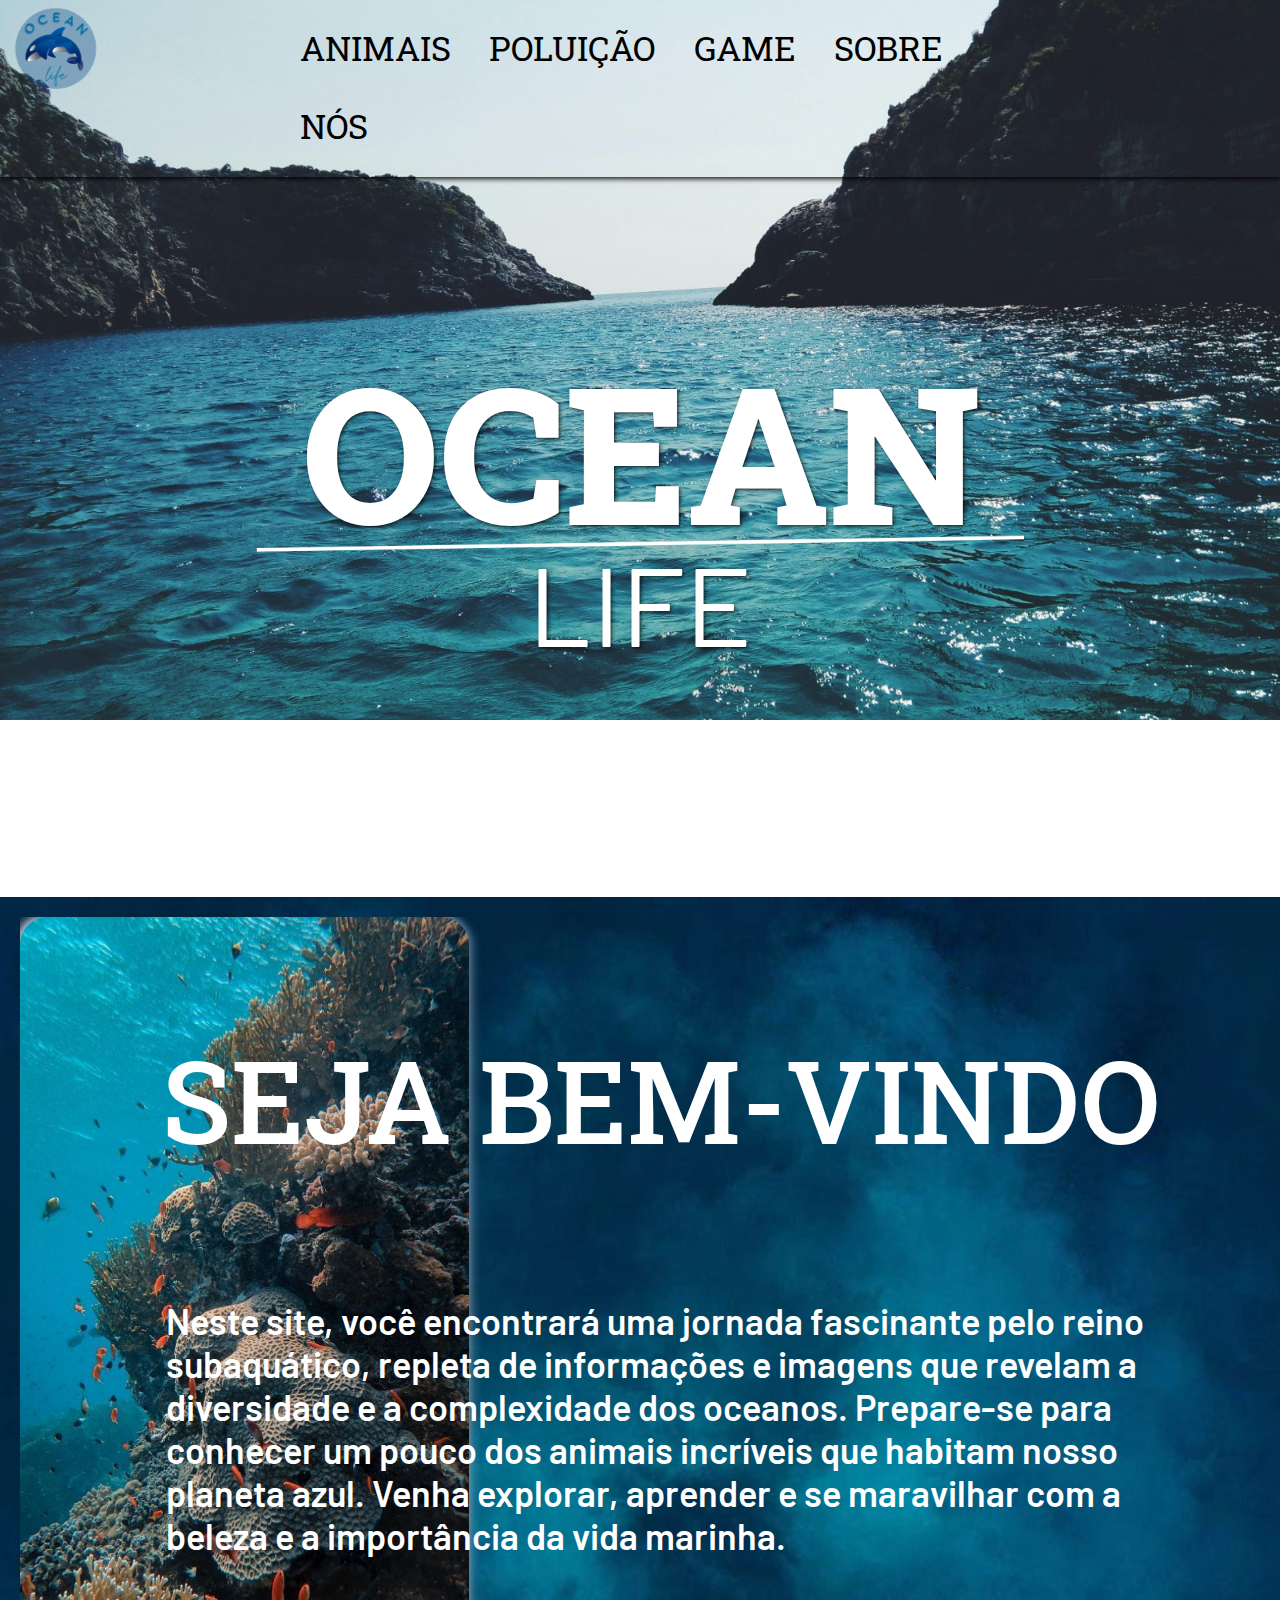
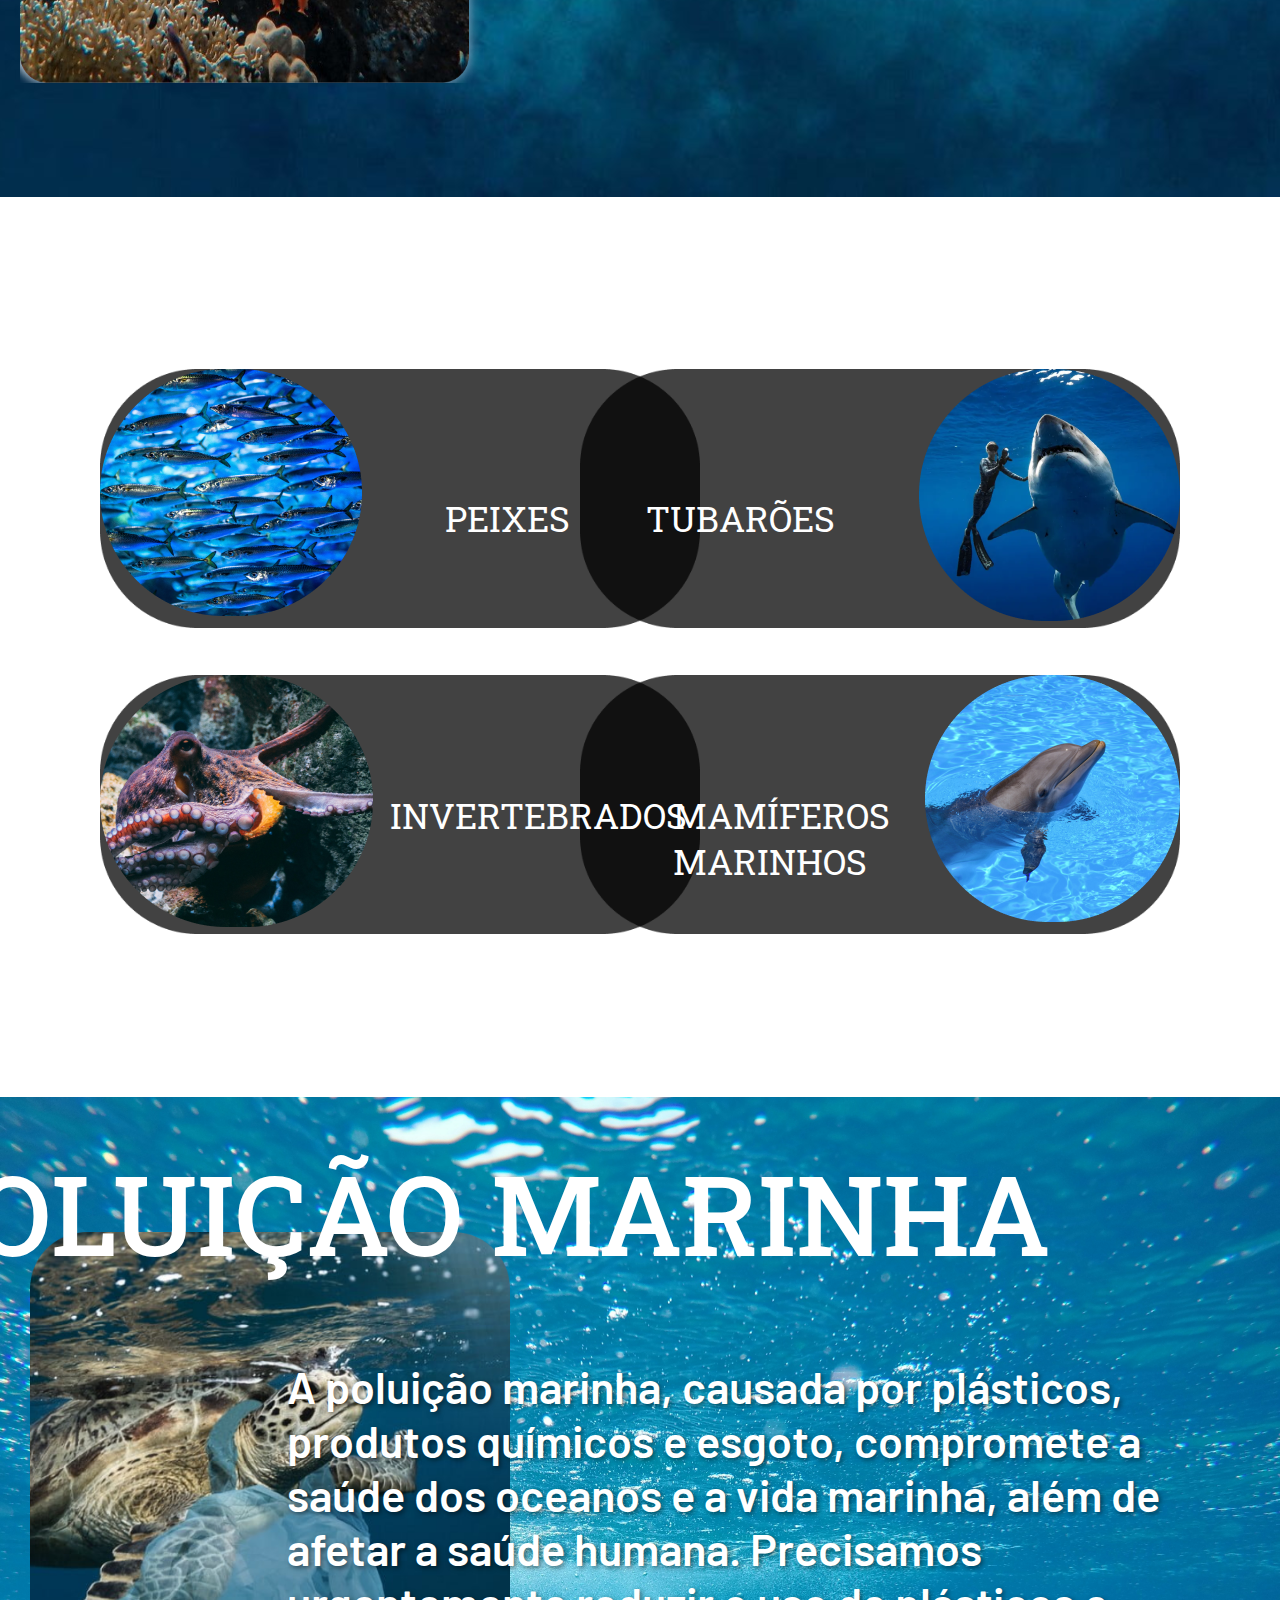
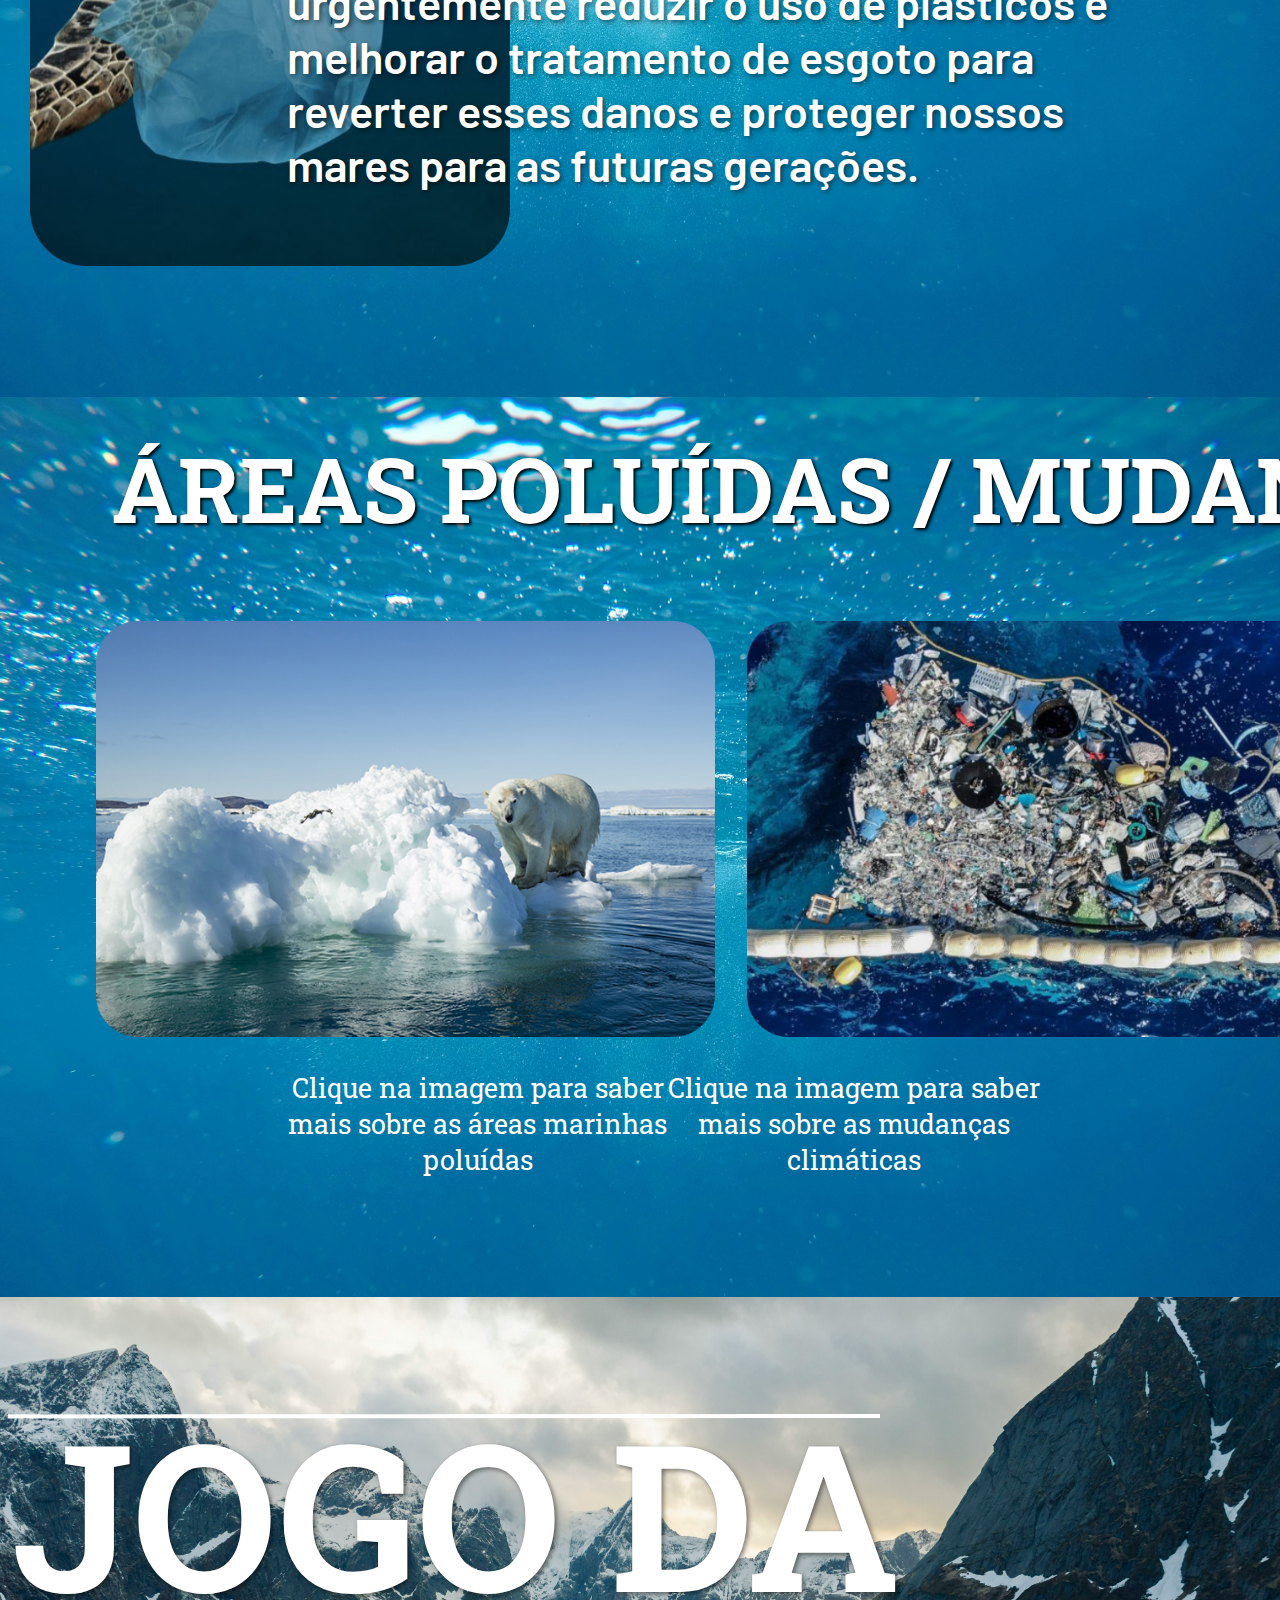
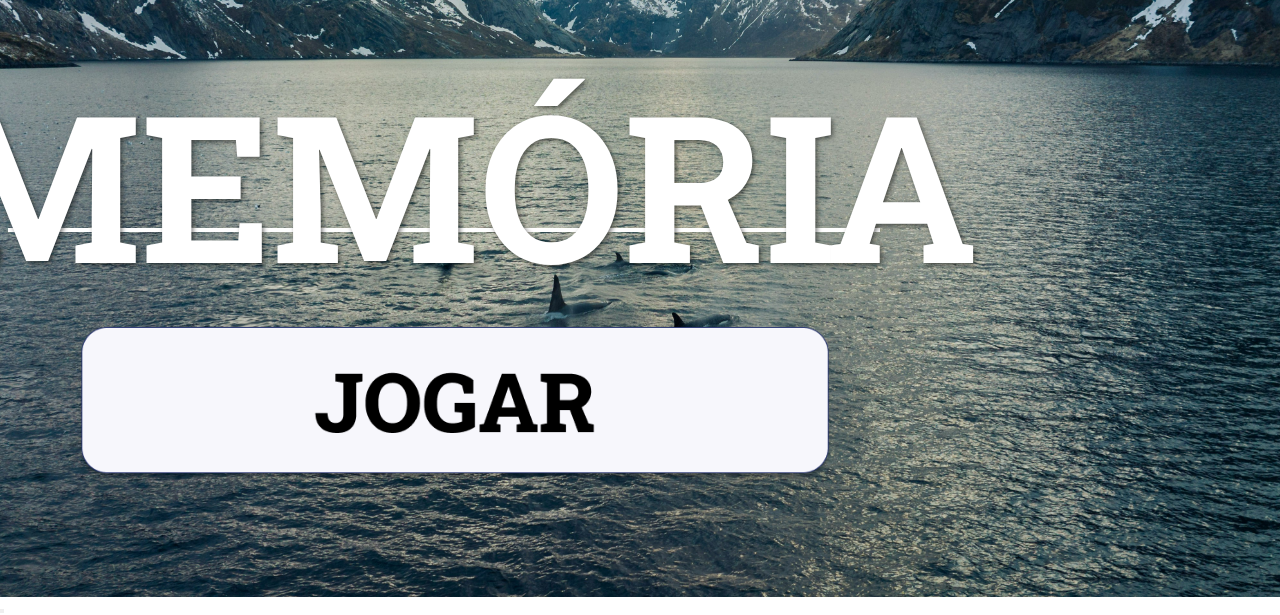
==== index.html @ 83021da8 "first commit" ====
<!DOCTYPE html>
<html lang="pt-BR">

<head>
    <meta charset="UTF-8">
    <meta name="viewport" content="width=device-width, initial-scale=1.0">
    <link rel="preconnect" href="https://fonts.googleapis.com">
    <link rel="preconnect" href="https://fonts.gstatic.com" crossorigin>
    <link
        href="https://fonts.googleapis.com/css2?family=Barlow:ital,wght@0,100;0,200;0,300;0,400;0,500;0,600;0,700;0,800;0,900;1,100;1,200;1,300;1,400;1,500;1,600;1,700;1,800;1,900&family=Rubik:ital,wght@0,300..900;1,300..900&display=swap"
        rel="stylesheet">

    <link rel="preconnect" href="https://fonts.googleapis.com">
    <link rel="preconnect" href="https://fonts.gstatic.com" crossorigin>
    <link
        href="https://fonts.googleapis.com/css2?family=Barlow:ital,wght@0,100;0,200;0,300;0,400;0,500;0,600;0,700;0,800;0,900;1,100;1,200;1,300;1,400;1,500;1,600;1,700;1,800;1,900&family=Roboto+Slab:wght@100..900&family=Rubik:ital,wght@0,300..900;1,300..900&display=swap"
        rel="stylesheet">
    <link rel="stylesheet" href="home.css">
    <title>EDUTEC</title>
</head>

<body>

    <header>

        <section class="cabecalho">

            <nav>
                <a class="animaismenu" href="#home3">ANIMAIS</a>
                <a class="poluicaomenu" href="#home4">POLUIÇÃO</a>
                <a class="gamemenu" href="#home6">GAME</a>
                <a class="sobremenu" href="/sobre-nos/sobre.html">SOBRE NÓS</a>
            </nav>

            <a href="#HOME1" id="imagem">
                <img class="logo-site" src="../imagens/LOGO OCEAN.png" alt="logo do site">
            </a>

        </section>



    </header>

    <img id="imagem-home" src="../imagens/WhatsApp Image 2024-08-10 at 23.29.48.jpeg" alt="">

    <main>
        <section id="HOME1">
            <section class="text-principal">
                <h1 class="oceantext">OCEAN</h1>
                <h2 class="lifetext">LIFE</h2>
                <img id="linha-home" src="../home/vetores/Line 10.png" alt="">
            </section>

            <div class="vetor_seta">
                <a href="#home2">
                    <button id="botao-vetor">
                        <img src="../home/vetores/setaprabaixo.png" alt="">
                    </button>
                </a>
            </div>



            <a href="../AJUDA/ajuda.html" class="help">
                <img id="botao-ajuda" src="../imagens/help.png" alt="">
            </a>
        </section>

        <section id="home2">
            <div class="background-home2">
                <img src="../imagens/peixeshome2.png" alt="Imagem Sobreposta" class="imagem-peixes2">
                <div class="text-fundo2">
                    <h1>SEJA BEM-VINDO</h1>


                    <p>Neste site, você encontrará uma jornada fascinante pelo reino <br> subaquático, repleta de
                        informações
                        e imagens que revelam a <br> diversidade e a complexidade dos oceanos. Prepare-se para <br>
                        conhecer
                        um pouco dos animais incríveis que habitam nosso <br> planeta azul.
                        Venha explorar, aprender e se maravilhar com a <br> beleza e a importância da vida marinha.
                    </p>


                </div>
            </div>




        </section>

        <section id="home3" >

             <div class="titulo-3">
                ANIMAIS MARINHOS
             </div>

             <div class="texto-exp">
                <p>Clique na imagem para saber mais sobre o animal.</p>
            </div>

            
              <div class="animais-marinhos">

                <div class="menu-peixe">
                    <a href="../PEIXES/peixes.html" class="an-peixes">
                        <img src="../imagens/peixes.png" alt="Imagem com peixes nadando" class="peixes">
                        <img  class="retangulo1" src="../imagens/Rectangle 20.png" alt="">
                        <p class="text-peixes">PEIXES</p>
                    </a>

                    <div class="menu-invertebrados">
                        <a href="../ANIMAIS INVERTEBRADOS/index.html" class="an-inver">
                            <img src="../imagens/invertebrados.png" alt="Imagem de um polvo" class="invertebrados">
                            <img  class="retangulo2" src="../imagens/Rectangle 20.png" alt="">
                            <p class="text-inver">INVERTEBRADOS</p>
                        </a>
                    
                    <div class="menu-tuba">
                            <a href="../TUBARÕES/tubaroes.html" class="an-inver">
                                <img src="../imagens/tuba 1.png" alt="Imagem de um tubarão branco" class="tubaroes">
                                <img  class="retangulo3" src="../imagens/Rectangle 20.png" alt="">
                                <p class="text-tuba">TUBARÕES</p>
                        </a>

                        <div class="menu-mamiferos">
                            <a href="../MAMÍFEROS/mamiferos.html" class="an-mamiferos">
                                <img src="../imagens/golfin.png" alt="Imagem de um golfinho nadando" class="mamiferos">
                                <img  class="retangulo4" src="../imagens/Rectangle 20.png" alt="">
                                <p class="text-mamiferos">MAMÍFEROS<br>MARINHOS</p>
                        </a>

                        

              </div>

             
        </section>
        
        <section id="home4">
            <div class="background-home4">
                <img src="../imagens/lixotartaruga.png" alt="Imagem Sobreposta" class="imagem-tartaruga4">
                <div class="text-fundo4">
                    <h1>POLUIÇÃO MARINHA</h1>


                    <p>A poluição marinha, causada por plásticos, <br> produtos químicos e esgoto, compromete a <br>saúde dos oceanos e a vida marinha, além de <br> afetar a saúde humana. Precisamos <br> urgentemente reduzir o uso de plásticos e <br> melhorar o tratamento de esgoto para <br> reverter esses danos e proteger nossos <br> mares para as futuras gerações.
                    </p>


                </div>
            </div>




        </section>

        <section id="home5">
           <div class="background-home5">
            <a href="../MUDANÇAS CLIMÁTICAS/mudancas.html">
              <img class="ursoimg5" src="../imagens/ursopolarnageleira.png" alt="">
            </a>
            <a href="../AREAS-MARINHAS/areas.html">
              <img class="areasimg5" src="../imagens/areasruins.png" alt="">
            </a>

              <div class="titulo-home5">
                <h1>ÁREAS POLUÍDAS / MUDANÇAS CLIMÁTICAS</h1>
               </div>

               <div class="text-abaixourso">
                  <p>Clique na imagem para saber <br> mais sobre as áreas marinhas <br> poluídas</p>
               </div>

               <div class="text-abaixoareas" >
                <p>Clique na imagem para saber <br> mais sobre as mudanças <br> climáticas</p>
               </div>

               <div></div>
           </div>

          
        </section>
 
        <section id="home6">

           <div class="background-home6">
            <a href="/jogo-peixes/jogopeixes.html">
                <img class="botao-jogo" src="../imagens/BOTÃO CINZA CLARO.png" alt="">
                <img class="linha-cima" src="../imagens/linha-de-cima-jogo.png" alt="">
                <img class="linha-baixo" src="../imagens/linha-jogo.png" alt="">
            </a>
            

            <div class="text-jogo">
                <h1>JOGO DA <br> MEMÓRIA</h1>
               </div>
           </div>

           

           <button></button>

        </section> 
    </main>
</body>
</html>
---- home.css ----
* {
    margin: 0;
    padding: 0;
    box-sizing: border-box;
}

body {
    overflow-x: hidden;
    overflow-y: auto;
    height: 100vh;
    flex-direction: column;
    display: flex;
}

.logo-site {
    position: fixed;
    top: 0; 
    left: 0; 
    width: 6.5625rem; 
    height: auto; 
    z-index: 1000; 
    padding: 0 0.625rem; 
    margin: 0.3125rem; 
}

.imagem-fundo {
    display: block;
    width: 100vw;
    height: 100vh;
    object-fit: cover;
}

.text-principal .oceantext {                /* TEXTO DO OCEAN */  
    font-family: "Roboto Slab", serif, bold;
    color: #fff;
    position: absolute;
    text-align: center;
    left: 50%;
    top: 50%;
    transform: translate(-50%, -50%);
    font-size: 12rem; 
    font-weight: 800;
    text-shadow: 0.0625rem 0.0625rem 0.125rem rgba(0, 0, 0, 0.3), 0.125rem 0.125rem 0.25rem rgba(0, 0, 0, 0.5);
}

.text-principal .lifetext {          /* TEXTO DO LIFE */            
    color: #fff;
    font-family: "Barlow", sans-serif;
    font-weight: 400;
    font-style: normal;
    position: absolute;
    left: 50%;
    top: 55%;
    text-align: center;
    transform: translate(-50%, 30%);
    font-size: 7rem; 
    text-shadow: 0.0625rem 0.0625rem 0.125rem rgba(0, 0, 0, 0.3), 0.125rem 0.125rem 0.25rem rgba(0, 0, 0, 0.5);
}

.text-principal #linha-home {
    font-style: normal;
    position: absolute;
    left: 50%;
    top: 59%;
    transform: translate(-50%, 30%);
    width: 48rem; 
}

#botao-vetor {
    margin-bottom: 1.25rem;  
    border: none;    
    outline: none;   
    background: none; 
    padding: 0;      
}

.vetor_seta {
    display: flex;
    justify-content: center; 
    align-items: flex-end;
    z-index: 1000;
    position: relative;
    height: 80vh;
    padding: 6rem; 
}

#botao-vetor {
    position: absolute;
    left: 50%;          
    transform: translateX(-50%);        
    border: none;    
    outline: none;   
    background: none; 
    padding: 0;
    cursor: pointer;
}

#botao-vetor img {
    width: 4rem; 
    height: 3rem; 
}

.cabecalho nav {
    font-size: 2.1rem; 
    text-decoration: none;
    word-spacing: 1.875rem; 
    gap: 10rem; 
    top: 0;
    left: 3.125rem; 
    width: 100%;
    background-color: rgba(0, 0, 0, 0);
    color: white;
    padding: 0.625rem 18.75rem;
    box-shadow: 0 0.125rem 0.3125rem rgba(0, 0, 0, 0.9); 
    z-index: 1000;
    line-height: 2.3;
}

header {
    top: 0;
    left: 0;
    width: 100%; 
    padding: 0; 
    margin: 0; 
    z-index: 1000; 
}

header .logo-site {
    position: fixed;
    top: 0; 
    left: 0; 
    width: 6.5625rem; 
    height: auto; 
    z-index: 1000; 
    padding: 0 0.625rem; 
    margin: 0.3125rem; 
}

.logo-site {
    cursor: pointer;
}

.animaismenu {
    text-decoration: none;
    color: #000000;
    font-family: "Roboto Slab", serif, medium;
    transition: color 0.6s ease-in-out;
}

.animaismenu:hover {
    color: rgb(81, 178, 235);
}

.sobremenu {
    text-decoration: none;
    color: #000000;
    font-family: "Roboto Slab", serif, medium;
    transition: color 0.6s ease-in-out;
    word-spacing: 0.125rem; 
}

.sobremenu:hover {
    color: rgb(81, 178, 235);
}

.gamemenu {
    text-decoration: none;
    color: #000000;
    font-family: "Roboto Slab", serif, medium;
    transition: color 0.6s ease-in-out;
}

.gamemenu:hover {
    color: rgb(81, 178, 235);
}

.poluicaomenu {
    text-decoration: none;
    color: #000000;
    font-family: "Roboto Slab", serif, medium;
    transition: color 0.3s ease;
}

.poluicaomenu:hover {
    color: rgb(81, 178, 235);
}

.help {
    position: fixed;
    bottom: 0.5rem; 
    right: 0.5rem; 
    border: none;
    outline: none;
    background: none;
    padding: 0;
    cursor: pointer;
    z-index: 1000;
}

#botao-ajuda {
    width: 4rem; 
    height: 4rem;
    transition: transform 0.6s ease;
}

.help:hover #botao-ajuda {
    transform: scale(1.3);
    color: black;
}

#imagem img {
    cursor: pointer;   
}

#imagem-home {    
    position: absolute;
    top: 0;
    left: 0;
    width: 100%;
    height: auto;
}

#home2 {
    width: 100%;
    height: 100vh; 
}

.background-home2 {
    position: relative;
    width: 100%;
    height: 100%;
    background: url('../imagens/fundohome2.jpeg') no-repeat center center;
    background-size: cover; 
}

.imagem-peixes2 {
    position: absolute;
    top: 1.25rem; 
    left: 1.25rem; 
    width: 29rem; 
    height: auto; 
    z-index: 1; 
}

.text-fundo2 {
    position: absolute;
    right: 7.5rem; 
    top: 50%;
    transform: translateY(-90%); 
    color: white; 
    text-align: right; 
    z-index: 1; 
}
    
.text-fundo2 h1 {
    width: 640.5rem; 
    right: 7.5rem;
    height: 16.25rem; 
    color: white; 
    font-size: 7.1875rem; 
    font-family: Roboto Slab;
    font-weight: 500; 
    word-wrap: break-word;
}

.text-fundo2 p {
    height: 6.25rem; 
    color: white; 
    font-size: 2.25rem;
    font-family: Barlow; 
    font-weight: 600; 
    word-wrap: break-word;
    display: flex;
    justify-content: right;
    padding: 1rem;
    right: 12.5rem; 
    text-align: justify;
}

#home3 {
    background: url(../imagens/fundo3.jpg) no-repeat center center;
    position: relative;
    width: 100%;
    height: 100vh; 
    background-size: cover; 
    display: flex;
    flex-direction: column;
    align-items: center;
    justify-content: center;
}

.peixes {
    position: absolute;
    top: 0;
    left: 0;
    padding: 0.625rem; 
    color: white;
    margin: 5.625rem; 
    z-index: 1;
    top: 8%;
    transition: transform 0.5s ease; 


}

.peixes:hover {
    transform: scale(1.1); 
}

.retangulo1 {
    position: absolute;
    top: 0;
    left: 0;
    padding: 0.625rem; 
    margin: 5.625rem; 
    font-size: 0.625rem; 
    width: 38.75rem; 
    top: 8%;
}

.text-peixes {
    position: absolute;
    left: 21.5625rem; 
    padding: 0.625rem; 
    color: white;
    margin: 5.625rem; 
    z-index: 1;
    top: 22%;
    font-family: "Roboto Slab";
    font-size: 2.1875rem; 
}

.invertebrados {
    position: absolute;
    top: 0;
    left: 0;
    padding: 0.625rem; 
    color: white;
    margin: 5.625rem; 
    z-index: 1;
    top: 42%;
    transition: transform 0.5s ease; 
}

.invertebrados:hover {
    transform: scale(1.1); 
}

.retangulo2 {
    position: absolute;
    top: 0;
    left: 0;
    padding: 0.625rem; 
    margin: 5.625rem; 
    font-size: 0.625rem; 
    width: 38.75rem; 
    top: 42%;
}

.text-inver {
    position: absolute;
    left: 18.125rem; 
    padding: 0.625rem; 
    color: white;
    margin: 5.625rem; 
    z-index: 1;
    top: 55%;
    font-family: "Roboto Slab";
    font-size: 2.1875rem; 
}

.tubaroes {
    position: absolute;
    top: 0;
    right: 0;
    padding: 0.625rem; 
    color: white;
    margin: 5.625rem; 
    z-index: 1;
    top: 8%;
    transition: transform 0.5s ease; 
}

.tubaroes:hover {
    transform: scale(1.1); 
}

.retangulo3 {
    position: absolute;
    top: 0;
    right: 0;
    padding: 0.625rem; 
    margin: 5.625rem; 
    font-size: 0.625rem; 
    width: 38.75rem; 
    top: 8%;
}

.text-tuba {
    position: absolute;
    right: 21.5625rem; 
    padding: 0.625rem; 
    color: white;
    margin: 5.625rem; 
    z-index: 1;
    top: 22%;
    font-family: "Roboto Slab";
    font-size: 2.1875rem; 
}

.mamiferos {
    position: absolute;
    top: 0;
    right: 0;
    padding: 0.625rem; 
    color: white;
    margin: 5.625rem; 
    z-index: 1;
    top: 42%;
    transition: transform 0.5s ease; 
}

.mamiferos:hover {
    transform: scale(1.1); 
}

.retangulo4 {
    position: absolute;
    top: 0;
    right: 0;
    padding: 0.625rem;  
    margin: 5.625rem; 
    font-size: 0.625rem; 
    width: 38.75rem; 
    top: 42%;
}

.text-mamiferos {
    position: absolute;
    right: 18.125rem; 
    padding: 0.625rem; 
    color: white;
    margin: 5.625rem; 
    z-index: 1;
    top: 55%;
    font-family: "Roboto Slab";
    font-size: 2.1875rem; 
}

.titulo-3 {
    width: 75.5rem; 
    height: 51.875rem; 
    color: white; 
    font-size: 7.1875rem; 
    font-family: Roboto Slab; 
    font-weight: 500; 
    left: 2.5rem; 
}

.texto-exp {
    margin-top: 0.625rem; 
    padding: 0.625rem;
    text-align: center; 
}

.texto-exp p {
    margin: 0; 
    font-size: 2.1875rem; 
    color: white; 
    font-family: "Roboto Slans";
}

#home4 {
    width: 100%;
    height: 100vh; 
}

.background-home4 {
    position: relative;
    width: 100%;
    height: 100%;
    background: url('../imagens/krystian-tambur-k7rZ8wTfABA-unsplash.jpg') no-repeat center center;
    background-size: cover; 
}

.imagem-tartaruga4 {
    padding: 3.125rem; 
    padding-left: 1.875rem; 
    width: 35rem; 
    height: auto;
    margin-right: 5.625rem;
    margin-top: 5.3125rem; 
}

.text-fundo4 {
    position: absolute;
    right: 7.5rem; 
    top: 50%;
    transform: translateY(-90%); 
    color: white; 
    text-align: right; 
    z-index: 1; 
}
    
.text-fundo4 h1 {
    width: 640.5rem; 
    padding: 6.875rem; 
    height: 20.625rem;  
    color: white; 
    font-size: 7rem; 
    font-family: Roboto Slab;
    font-weight: 500; 
    margin-top: 2.5rem; 
    right: 6.875rem; 
}

.text-fundo4 p {
    height: 15.625rem; 
    color: white; 
    font-size: 2.8125rem; 
    font-family: Barlow; 
    font-weight: 600; 
    word-wrap: break-word;
    display: flex;
    justify-content: right;
    right: 12.5rem; 
    text-align: justify;
    text-shadow: 0.125rem 0.125rem 0.3125rem rgba(0, 0, 0, 0.5); 
}

#home5 {
    width: 100%;
    height: 100vh; 
}

.background-home5 {
    position: relative;
    width: 100%;
    height: 100%;
    background: url('../imagens/krystian-tambur-k7rZ8wTfABA-unsplash.jpg') no-repeat center center;
    background-size: cover; 
    display: flex;
    justify-content: space-around;
}

.ursoimg5 {
    display: flex;
    height: 28rem; 
    padding: 1rem; 
    position: relative;
    top: 13rem; 
    left: 5rem; 
    cursor: pointer;
    transition: transform 0.3s ease-out;
}

.ursoimg5:hover {
    transform: scale(1.1);
}

.areasimg5 {
    display: flex;
    height: 28rem; 
    padding: 1rem; 
    position: relative;
    top: 13rem; 
    left: 5rem; 
    cursor: pointer;
    transition: transform 0.3s ease-out;
}

.areasimg5:hover {
    transform: scale(1.1);
}

.titulo-home5 {
    display: flex;
    position: absolute;
    top: 0; 
    left: 5rem; 
    margin: 2rem; 
    font-size: 2.8rem; 
    font-family: Roboto Slab, serif;
    color: white;
    text-shadow: 0.1rem 0.1rem 0.2rem #000000;
    font-weight: 500;
    white-space: nowrap;
}

.text-abaixourso {
    color: white;
    font-size: 1.7rem; 
    display: flex;
    top: 42rem;
    position: absolute;
    left: 18rem; 
    text-align: center;
    font-family: Roboto Slab, serif;
}

.text-abaixoareas {
    color: white;
    font-size: 1.7rem; 
    display: flex;
    top: 42rem;
    position: absolute;
    right: 15rem; 
    text-align: center;
    font-family: Roboto Slab, serif;
}

#home6 {
    width: 100%;
    height: 100vh; 
}

.background-home6 {
    position: relative;
    width: 100%;
    height: 100%;
    background: url('../imagens/thomas-de-luze-vr38_OvkyFE-unsplash.jpg') no-repeat center center;
    background-size: cover;   
}

.text-jogo {
    display: flex;
    width: 79.063rem; 
    height: 26.375rem;  
    justify-content: center;
    text-align: center; 
    color: white; 
    font-size: 6.4rem; 
    font-family: Roboto Slab;  
    position: absolute;
    right: 12rem; 
    top: 5rem; 
    text-shadow: 0.125rem 0.125rem 0.313rem rgba(0, 0, 0, 0.5);  
}

.botao-jogo {
    display: flex;
    height: 9.6rem; 
    justify-content: center;
    position: absolute;
    margin-bottom: 50rem;
    top: 70%;
    right: 28rem; 
    transition: transform 0.3s ease-out;
}

.botao-jogo:hover {
    transform: scale(1.1);
}

.linha-cima {
    display: flex;
    justify-content: center;
    position: absolute;
    margin-bottom: 50rem;
    top: 13%;
    right: 25rem; 
}

.linha-baixo {
    display: flex;
    justify-content: center;
    position: absolute;
    margin-bottom: 50rem;
    top: 59%;
    right: 25rem; 
}
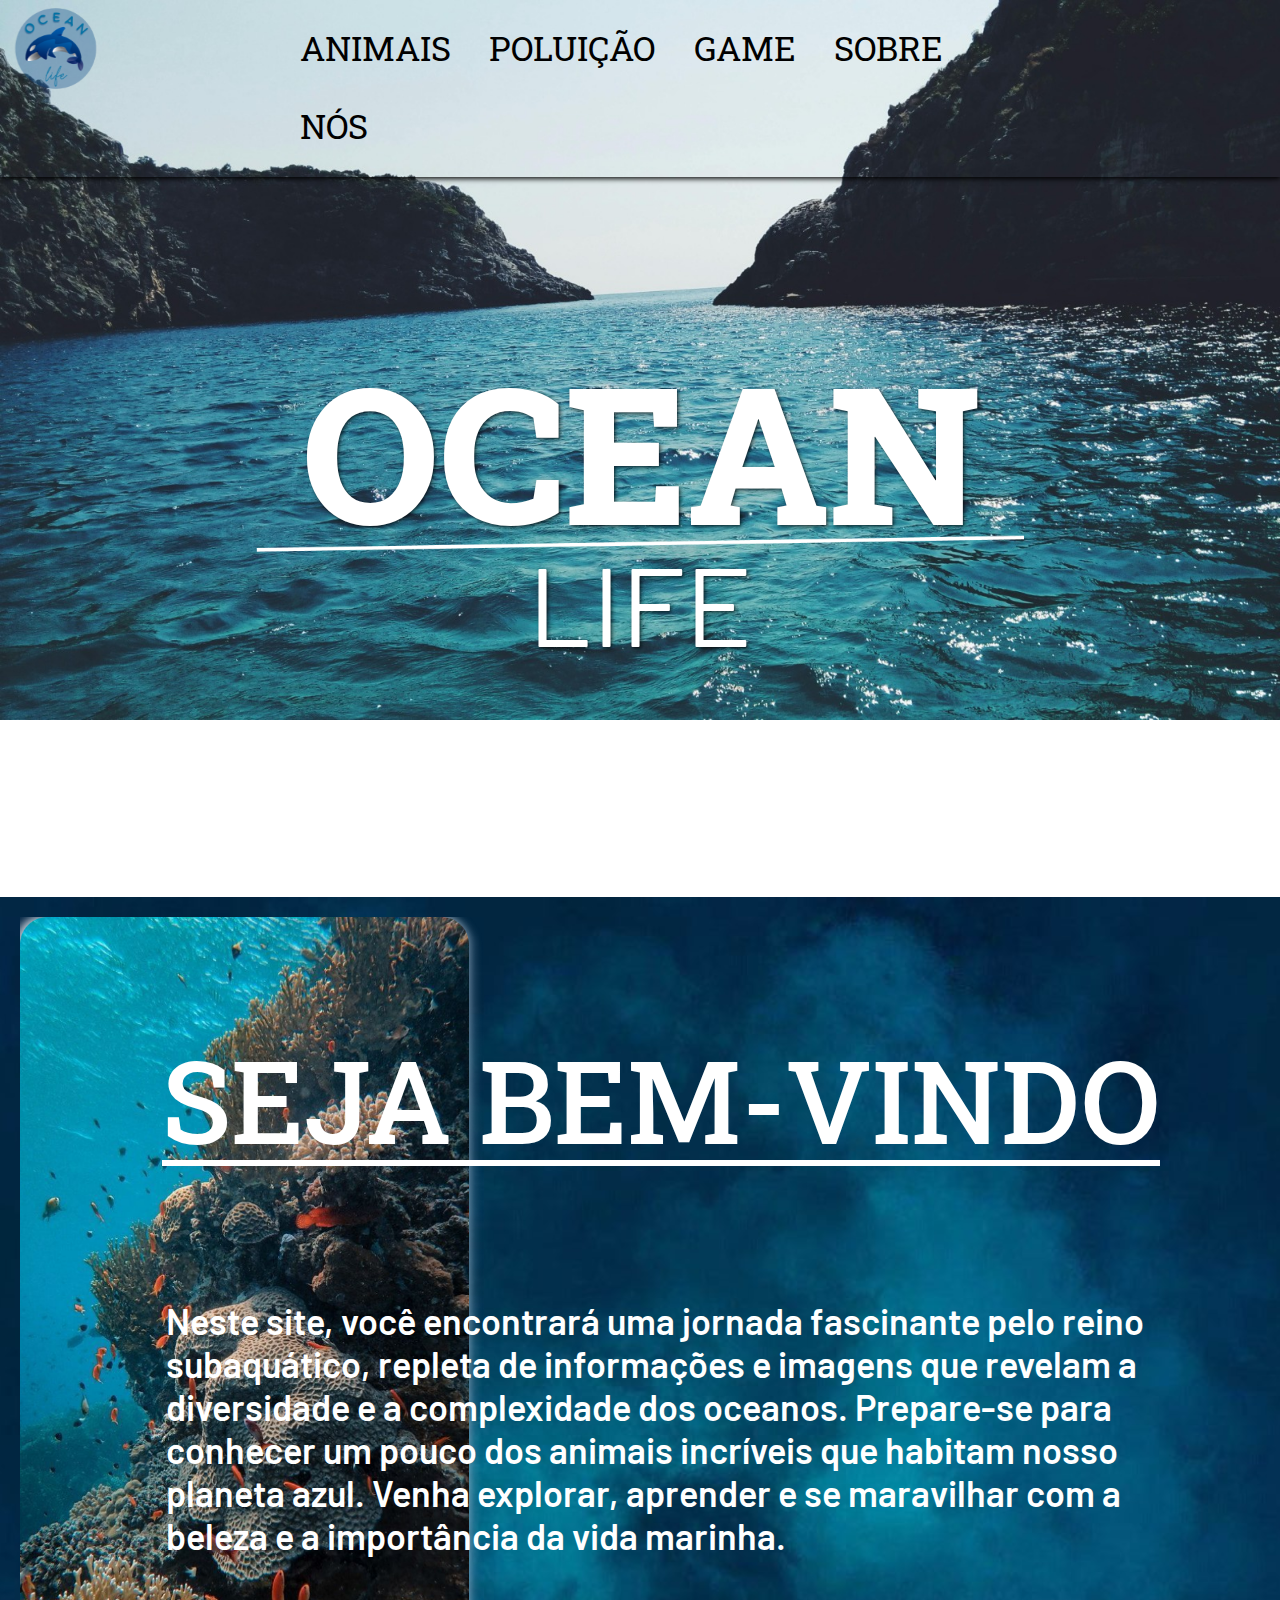
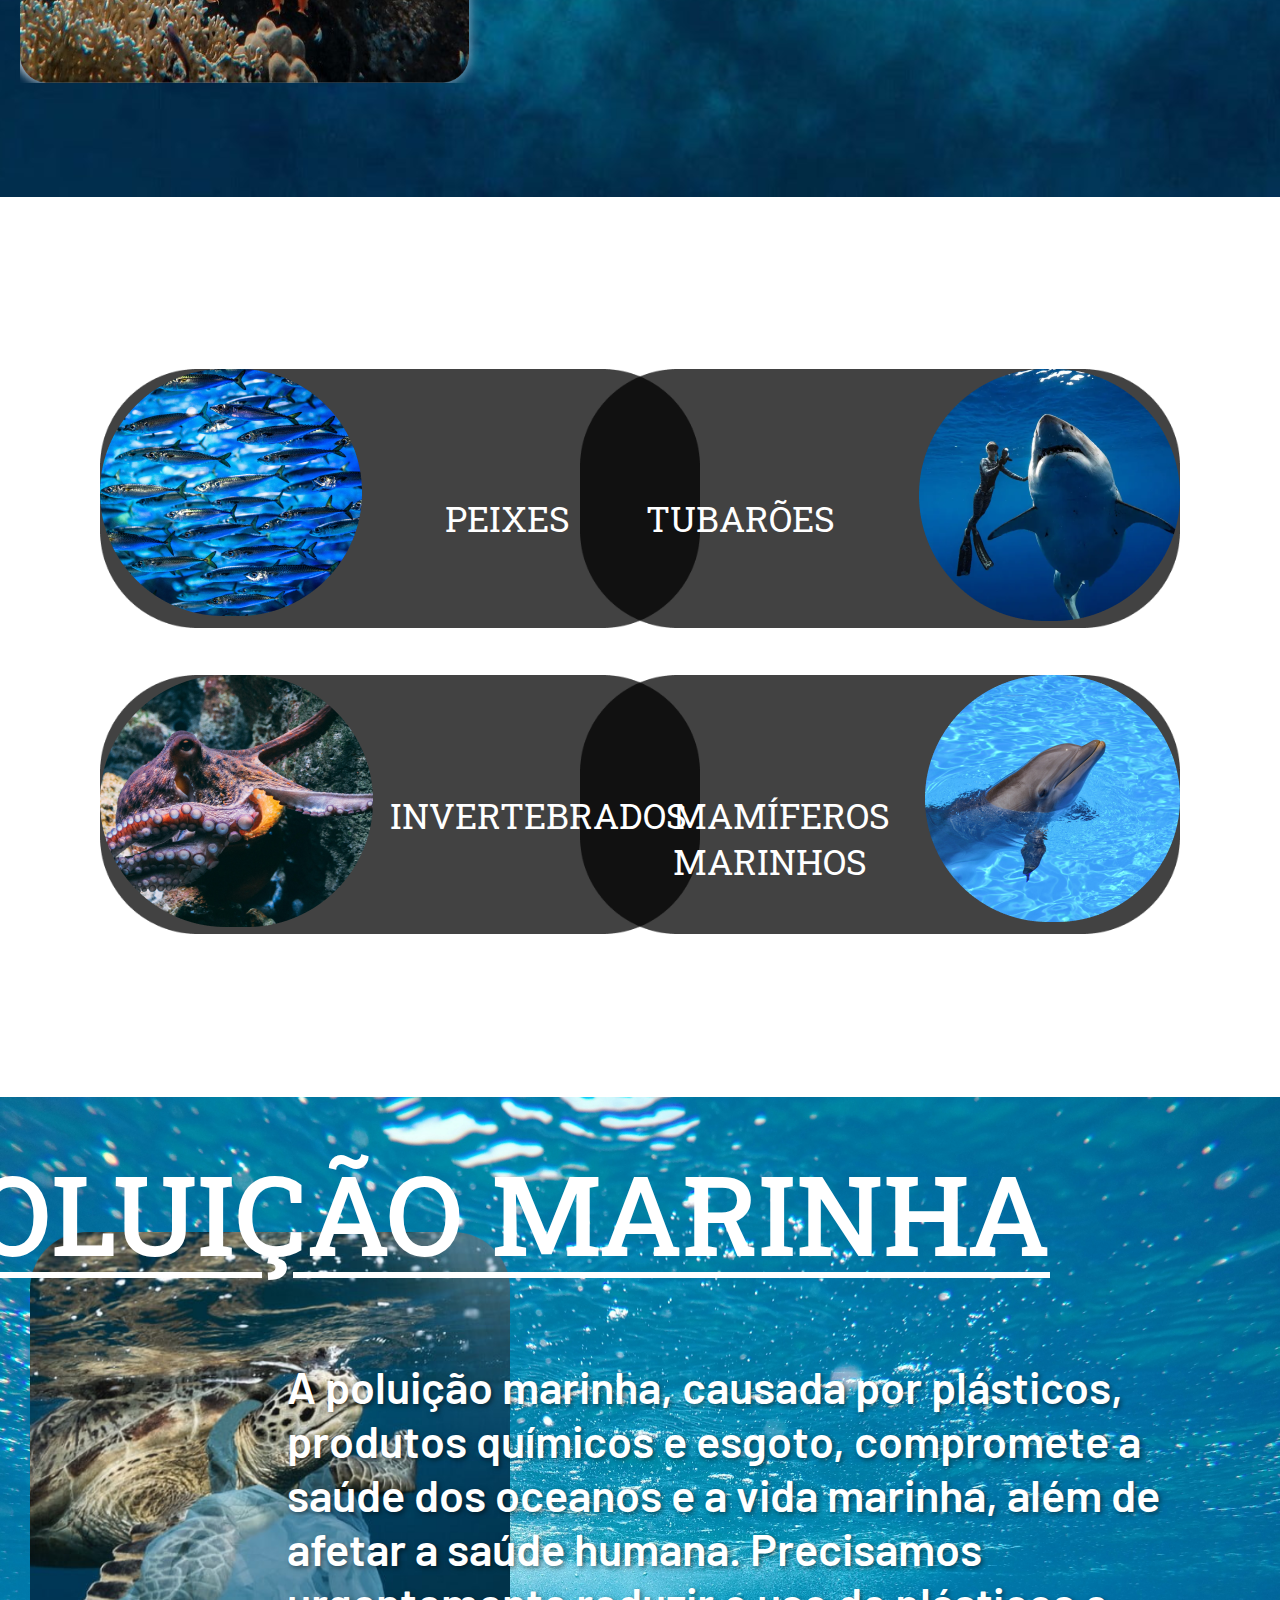
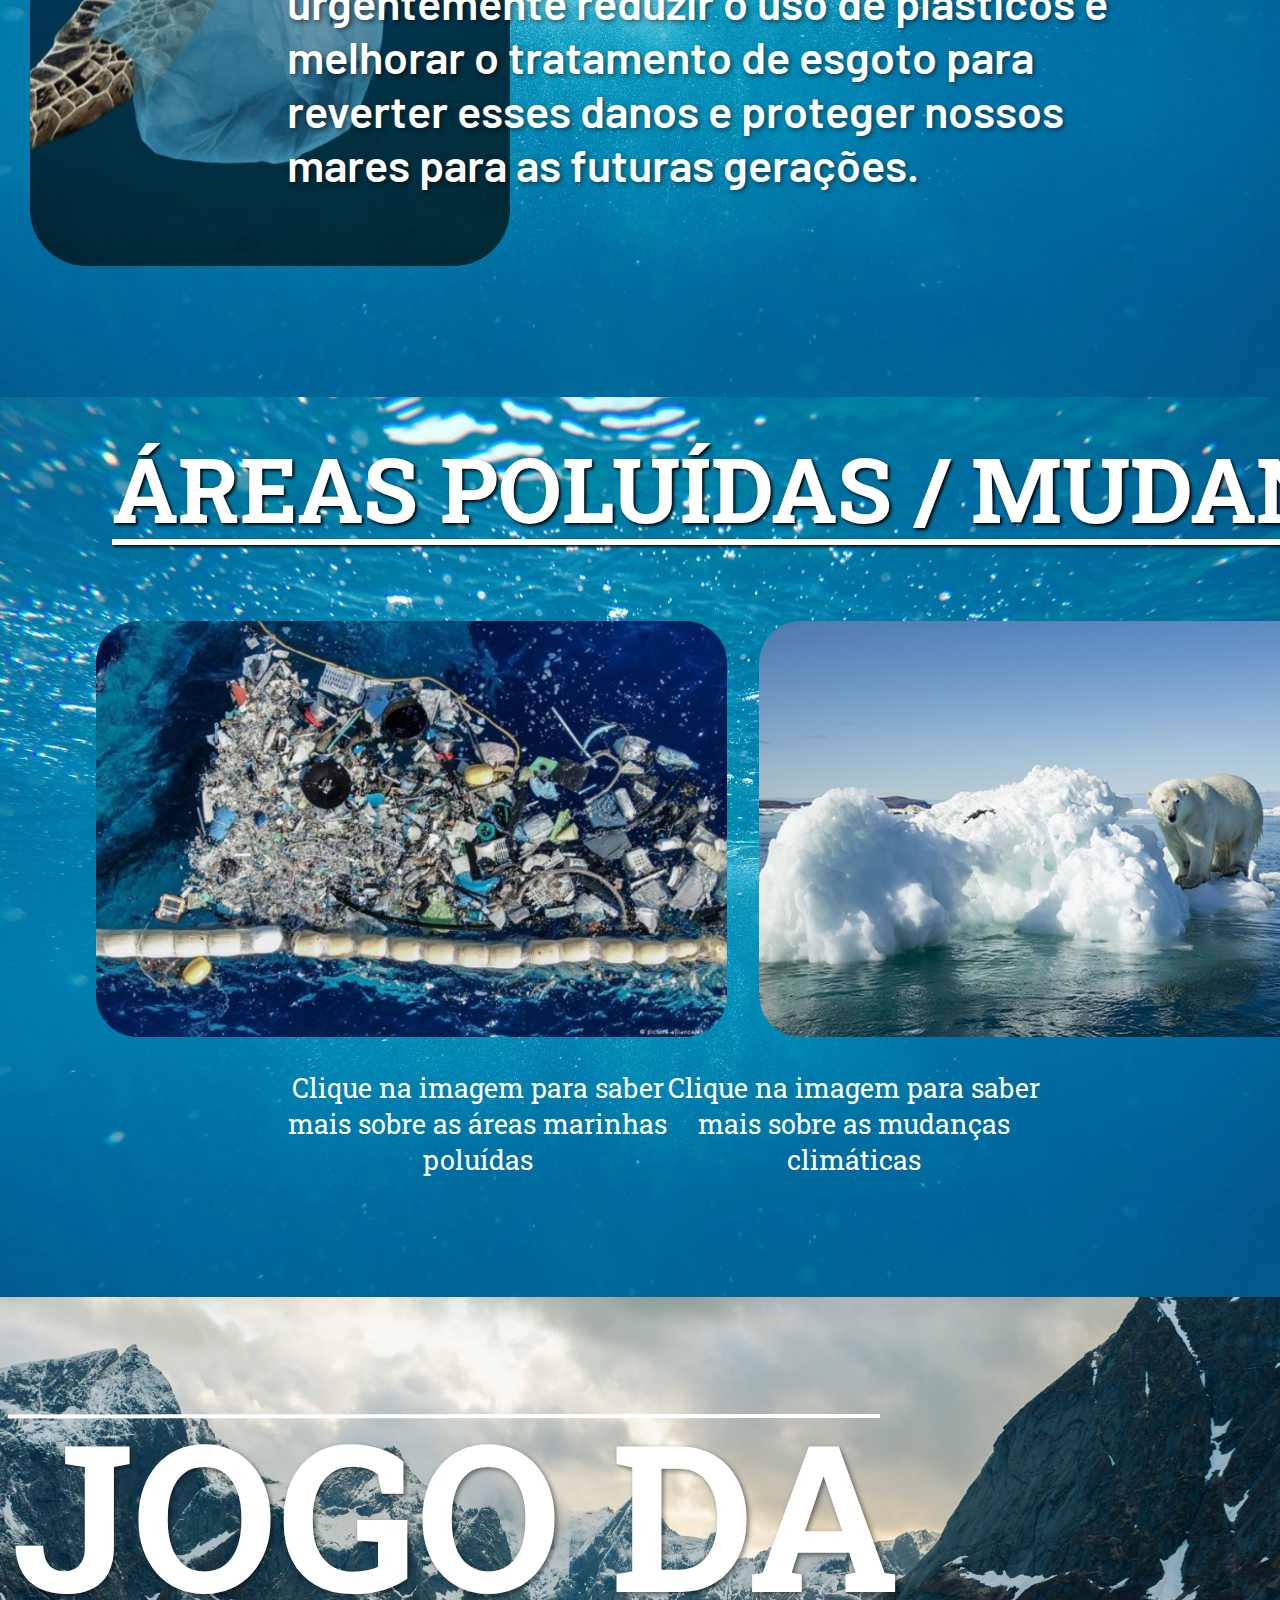
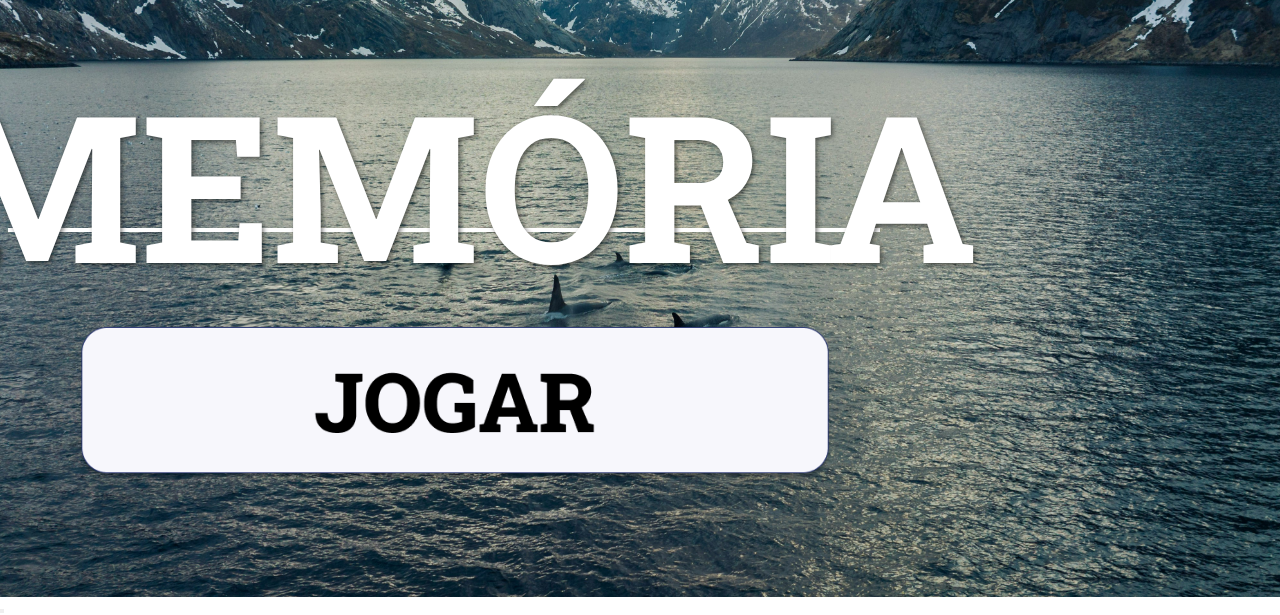
==== commit 49ae6c14: "first commit" ====
--- a/index.html
+++ b/index.html
@@ -160,11 +160,13 @@
 
         <section id="home5">
            <div class="background-home5">
-            <a href="../MUDANÇAS CLIMÁTICAS/mudancas.html">
-              <img class="ursoimg5" src="../imagens/ursopolarnageleira.png" alt="">
-            </a>
-            <a href="../AREAS-MARINHAS/areas.html">
-              <img class="areasimg5" src="../imagens/areasruins.png" alt="">
+                <a href="../AREAS-MARINHAS/areas.html">
+                <img class="areasimg5" src="../imagens/areasruins.png" alt="">
+              
+            </a>
+                <a href="../MUDANÇAS CLIMÁTICAS/mudancas.html"></a>
+              
+                <img class="ursoimg5" src="../imagens/ursopolarnageleira.png" alt="">
             </a>
 
               <div class="titulo-home5">
--- a/home.css
+++ b/home.css
@@ -253,6 +253,9 @@
 }
     
 .text-fundo2 h1 {
+    text-decoration: underline;
+    text-underline-offset: 1rem;
+    text-decoration-thickness: 0.4rem;
     width: 640.5rem; 
     right: 7.5rem;
     height: 16.25rem; 
@@ -448,6 +451,9 @@
 }
 
 .titulo-3 {
+    text-decoration: underline;
+    text-underline-offset: 1rem;
+    text-decoration-thickness: 0.4rem;
     width: 75.5rem; 
     height: 51.875rem; 
     color: white; 
@@ -465,9 +471,9 @@
 
 .texto-exp p {
     margin: 0; 
-    font-size: 2.1875rem; 
-    color: white; 
-    font-family: "Roboto Slans";
+    font-size: 3.2rem; 
+    color: white; 
+    font-family: "Roboto Slans",serif;
 }
 
 #home4 {
@@ -503,6 +509,9 @@
 }
     
 .text-fundo4 h1 {
+    text-decoration: underline;
+    text-underline-offset: 1rem;
+    text-decoration-thickness: 0.4rem;
     width: 640.5rem; 
     padding: 6.875rem; 
     height: 20.625rem;  
@@ -523,7 +532,7 @@
     word-wrap: break-word;
     display: flex;
     justify-content: right;
-    right: 12.5rem; 
+    right: 5rem; 
     text-align: justify;
     text-shadow: 0.125rem 0.125rem 0.3125rem rgba(0, 0, 0, 0.5); 
 }
@@ -574,6 +583,9 @@
 }
 
 .titulo-home5 {
+    text-decoration: underline;
+    text-underline-offset: 1rem;
+    text-decoration-thickness: 0.4rem;
     display: flex;
     position: absolute;
     top: 0; 
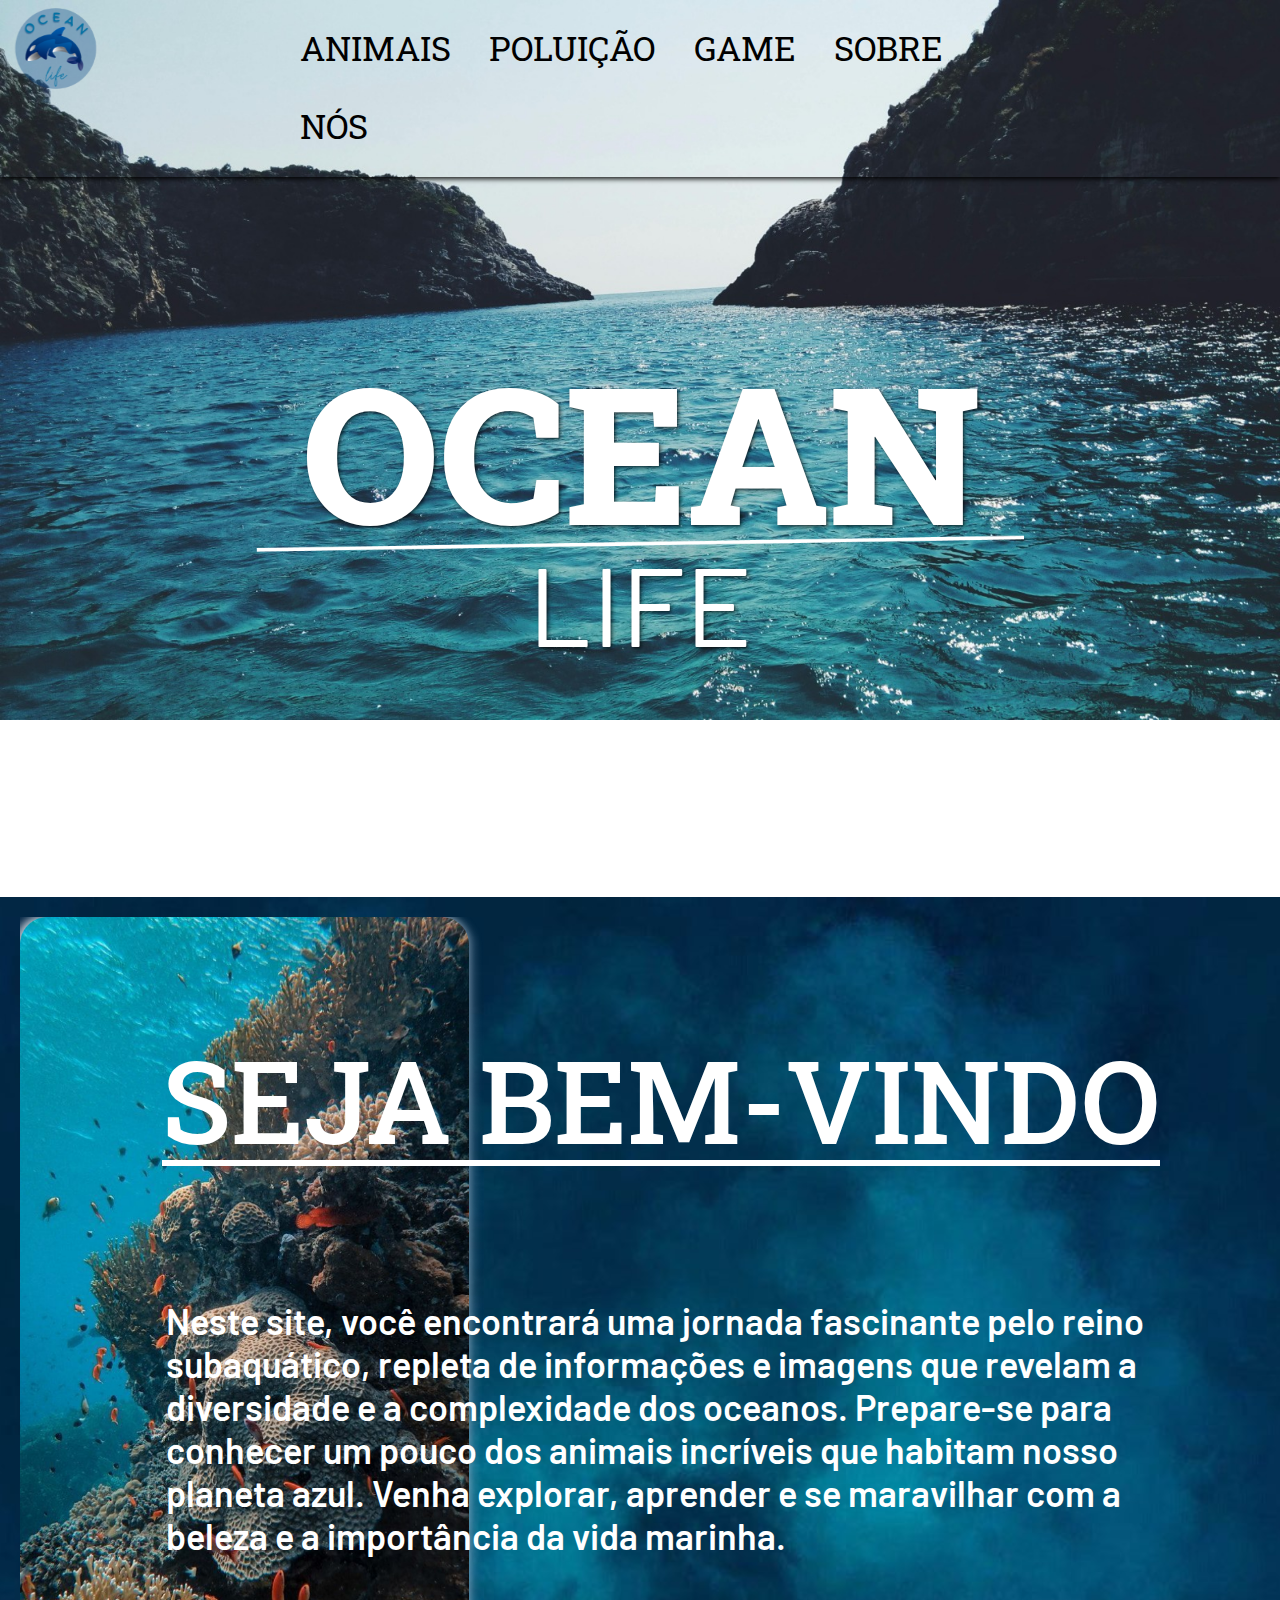
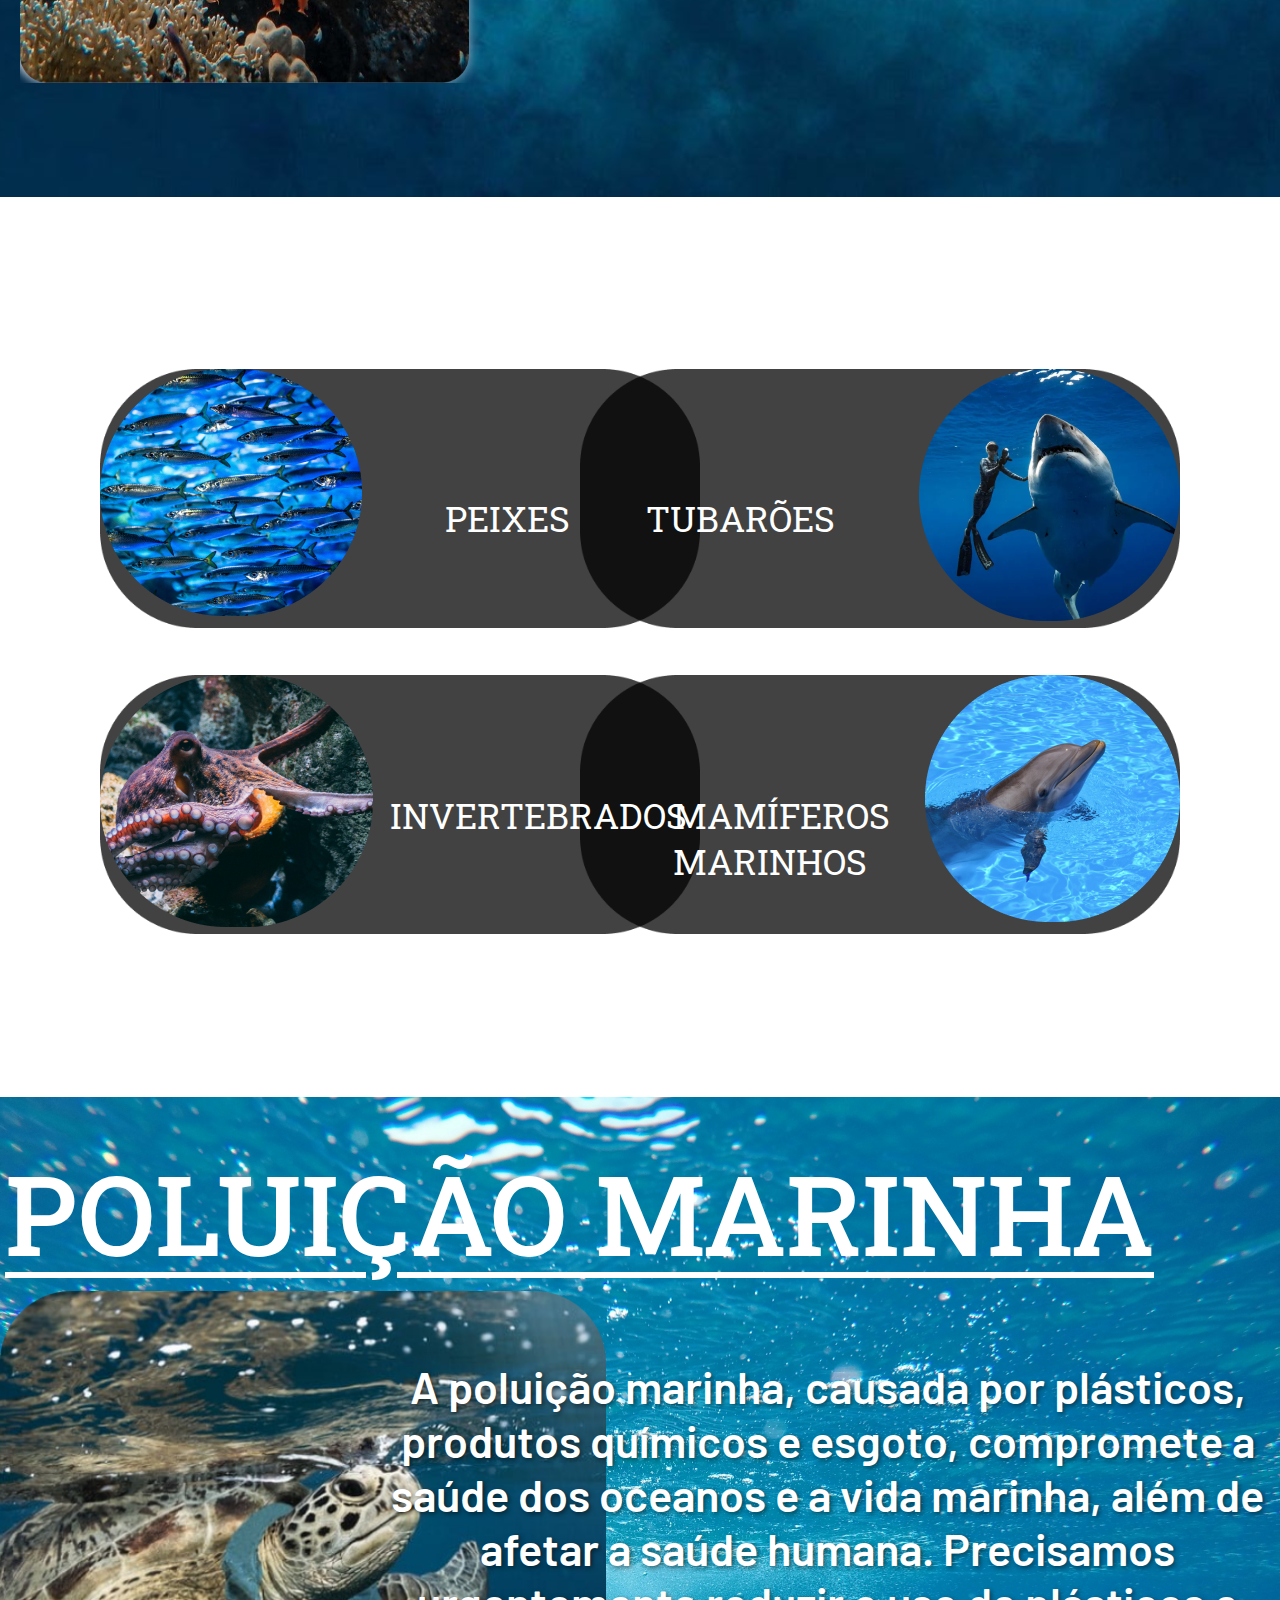
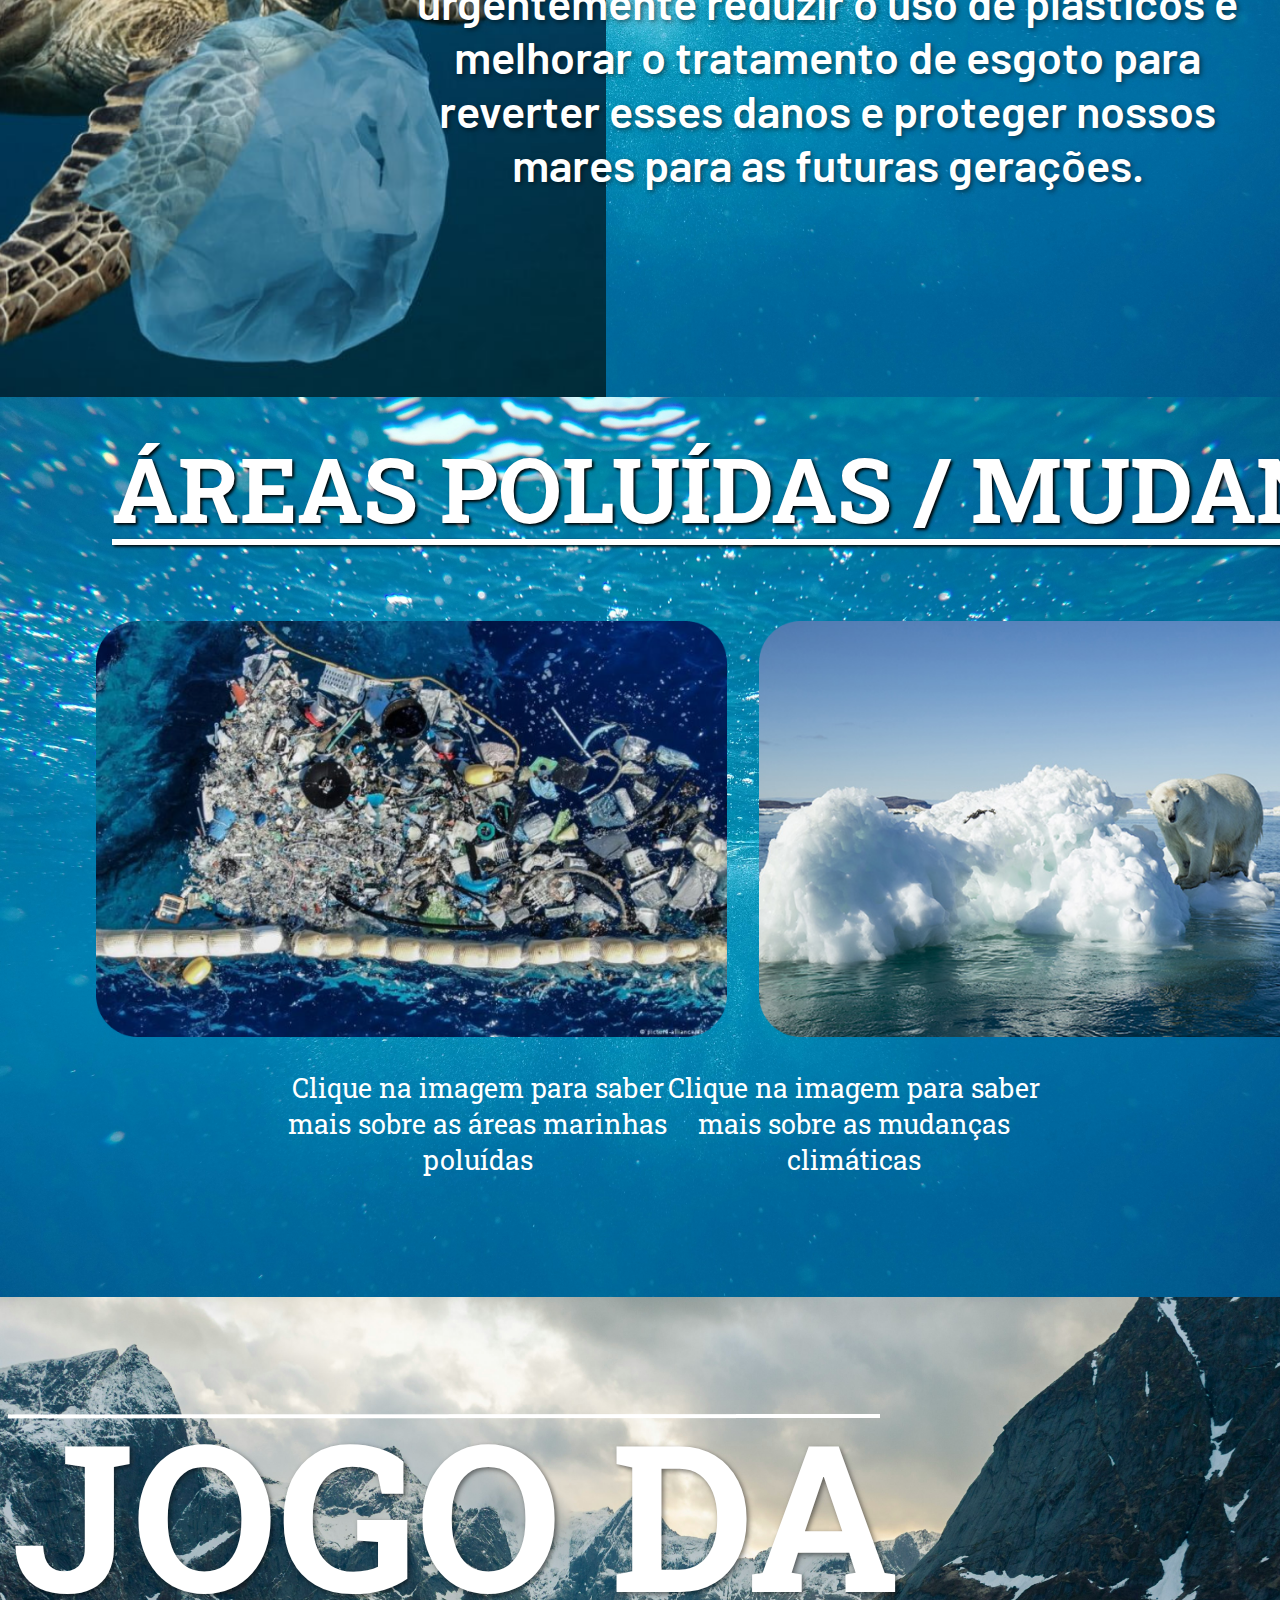
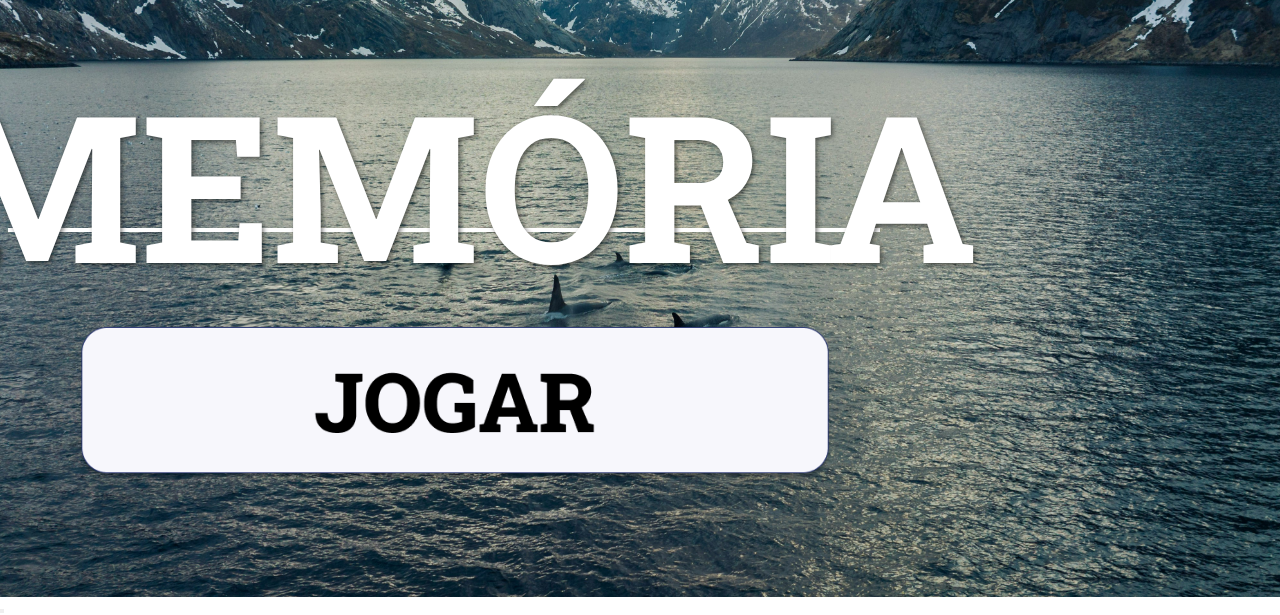
==== commit 9ad6e05c: "atualização 244" ====
--- a/index.html
+++ b/index.html
@@ -62,7 +62,7 @@
 
 
 
-            <a href="../AJUDA/ajuda.html" class="help">
+            <a href="./ajuda/ajuda.html" class="help">
                 <img id="botao-ajuda" src="../imagens/help.png" alt="">
             </a>
         </section>
@@ -105,8 +105,9 @@
               <div class="animais-marinhos">
 
                 <div class="menu-peixe">
+                    <img src="../imagens/peixes.png" alt="Imagem com peixes nadando" class="peixes">
+                    
                     <a href="../PEIXES/peixes.html" class="an-peixes">
-                        <img src="../imagens/peixes.png" alt="Imagem com peixes nadando" class="peixes">
                         <img  class="retangulo1" src="../imagens/Rectangle 20.png" alt="">
                         <p class="text-peixes">PEIXES</p>
                     </a>
--- a/home.css
+++ b/home.css
@@ -302,6 +302,7 @@
     z-index: 1;
     top: 8%;
     transition: transform 0.5s ease; 
+    cursor: pointer;
 
 
 }
@@ -491,16 +492,16 @@
 
 .imagem-tartaruga4 {
     padding: 3.125rem; 
-    padding-left: 1.875rem; 
-    width: 35rem; 
+    padding-left: 0rem; 
+    width: 41rem; 
     height: auto;
     margin-right: 5.625rem;
-    margin-top: 5.3125rem; 
+    margin-top: 9rem; 
 }
 
 .text-fundo4 {
     position: absolute;
-    right: 7.5rem; 
+    right: 1rem; 
     top: 50%;
     transform: translateY(-90%); 
     color: white; 
@@ -509,6 +510,7 @@
 }
     
 .text-fundo4 h1 {
+    right: 10rem; 
     text-decoration: underline;
     text-underline-offset: 1rem;
     text-decoration-thickness: 0.4rem;
@@ -520,7 +522,7 @@
     font-family: Roboto Slab;
     font-weight: 500; 
     margin-top: 2.5rem; 
-    right: 6.875rem; 
+
 }
 
 .text-fundo4 p {
@@ -532,8 +534,8 @@
     word-wrap: break-word;
     display: flex;
     justify-content: right;
-    right: 5rem; 
-    text-align: justify;
+    right: 15rem; 
+    text-align: center;
     text-shadow: 0.125rem 0.125rem 0.3125rem rgba(0, 0, 0, 0.5); 
 }
 
@@ -680,4 +682,4 @@
     margin-bottom: 50rem;
     top: 59%;
     right: 25rem; 
-}+}
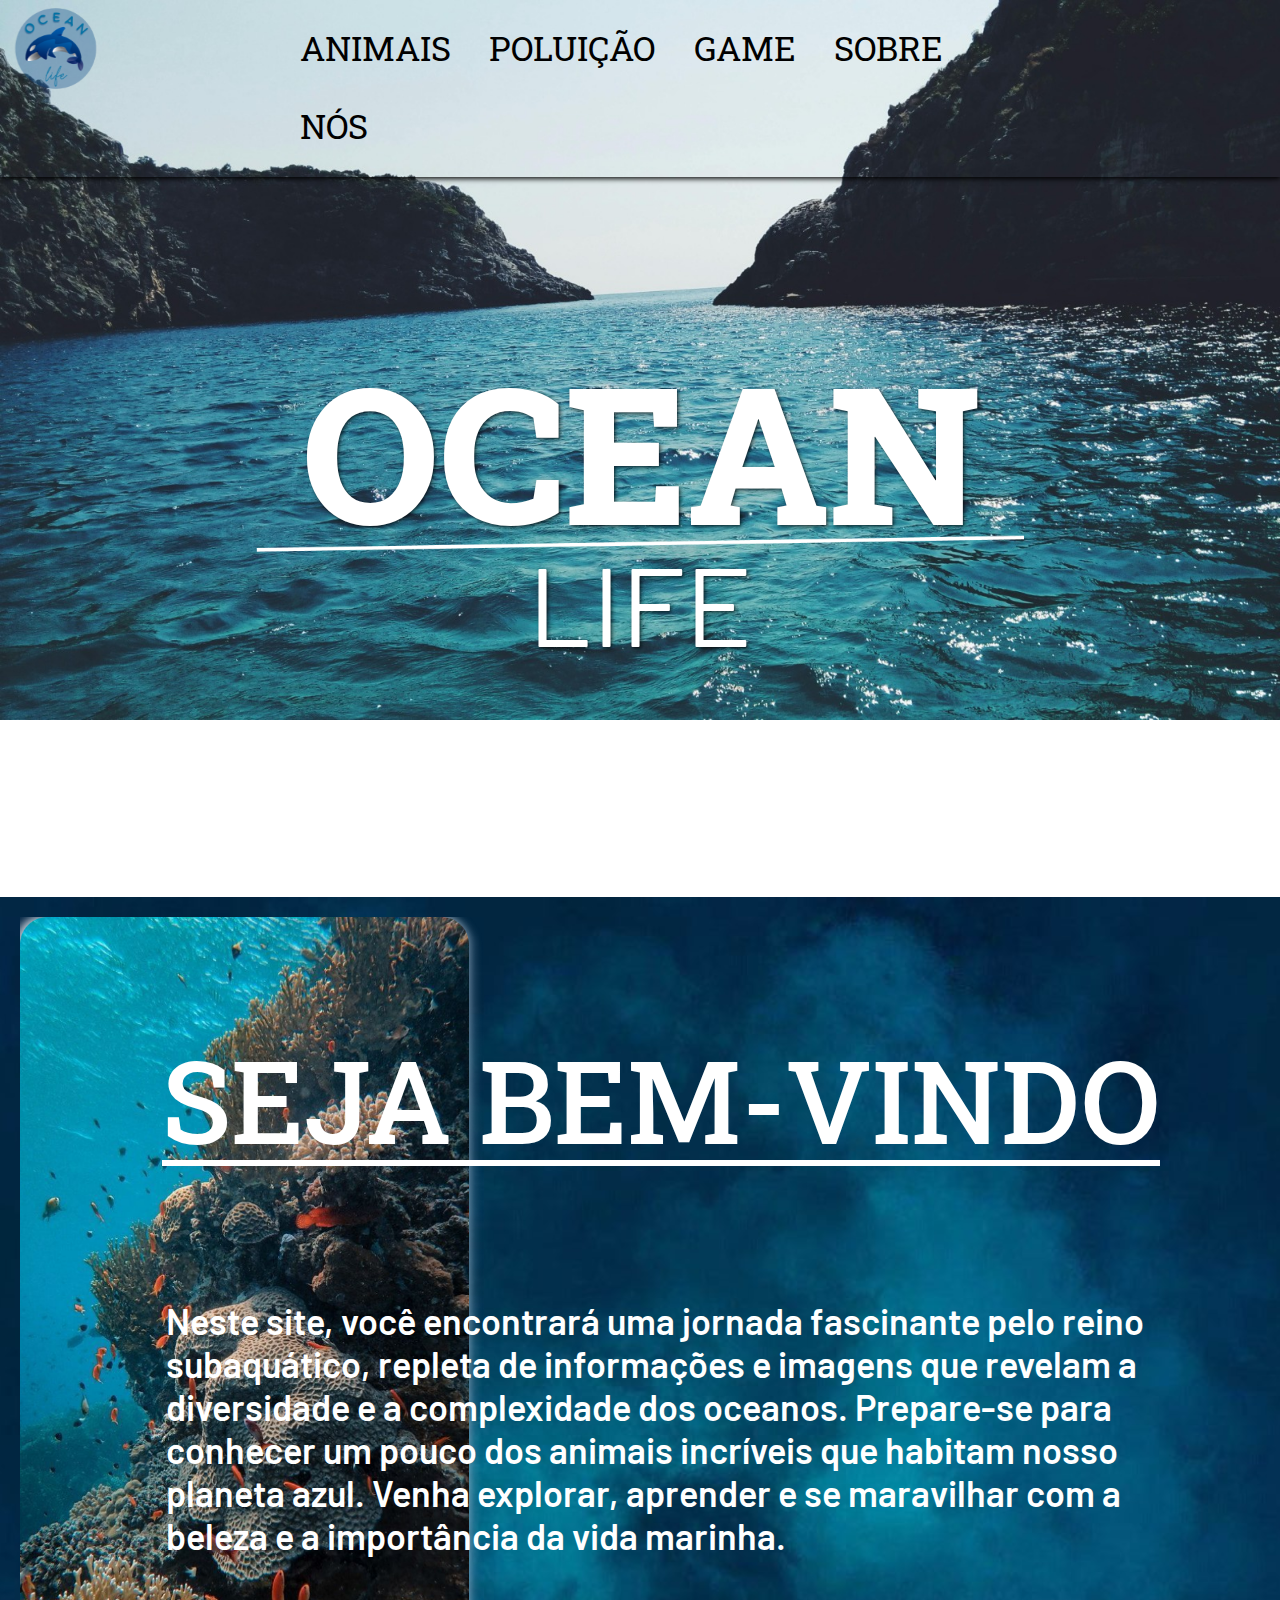
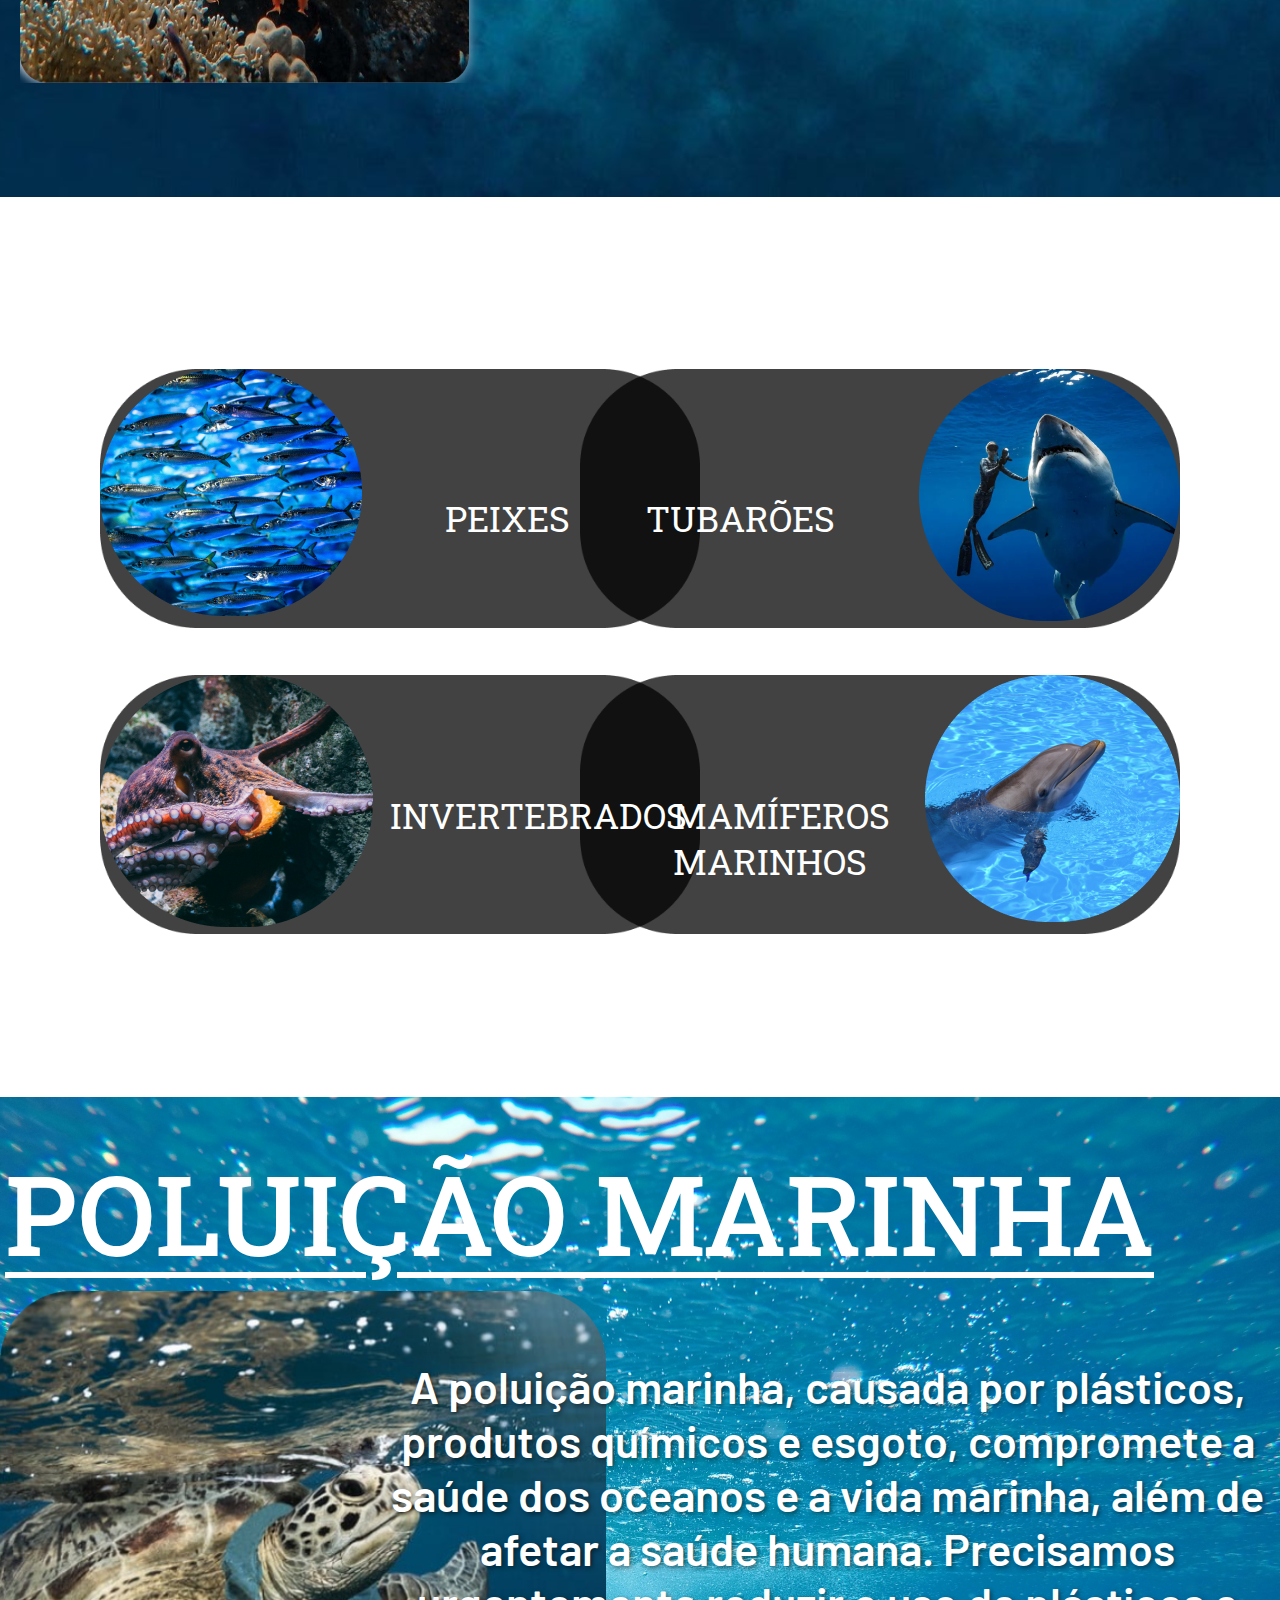
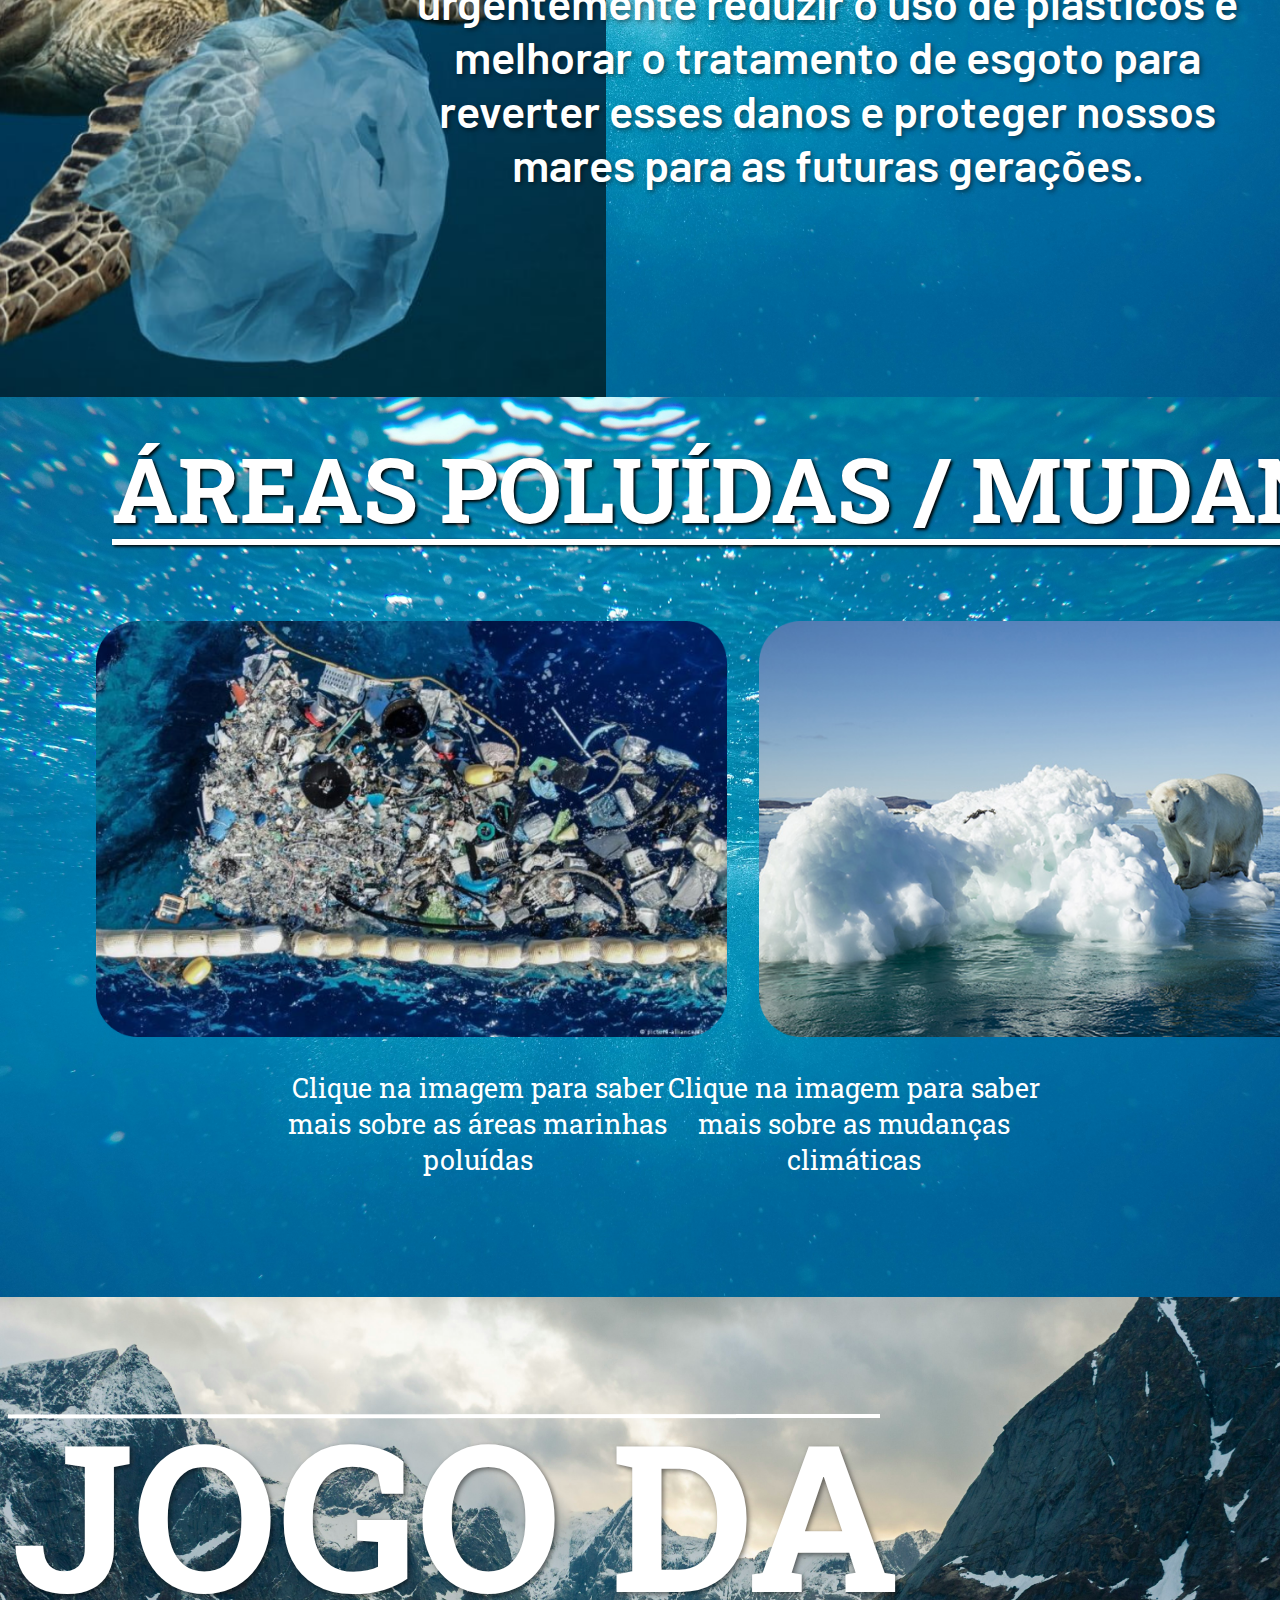
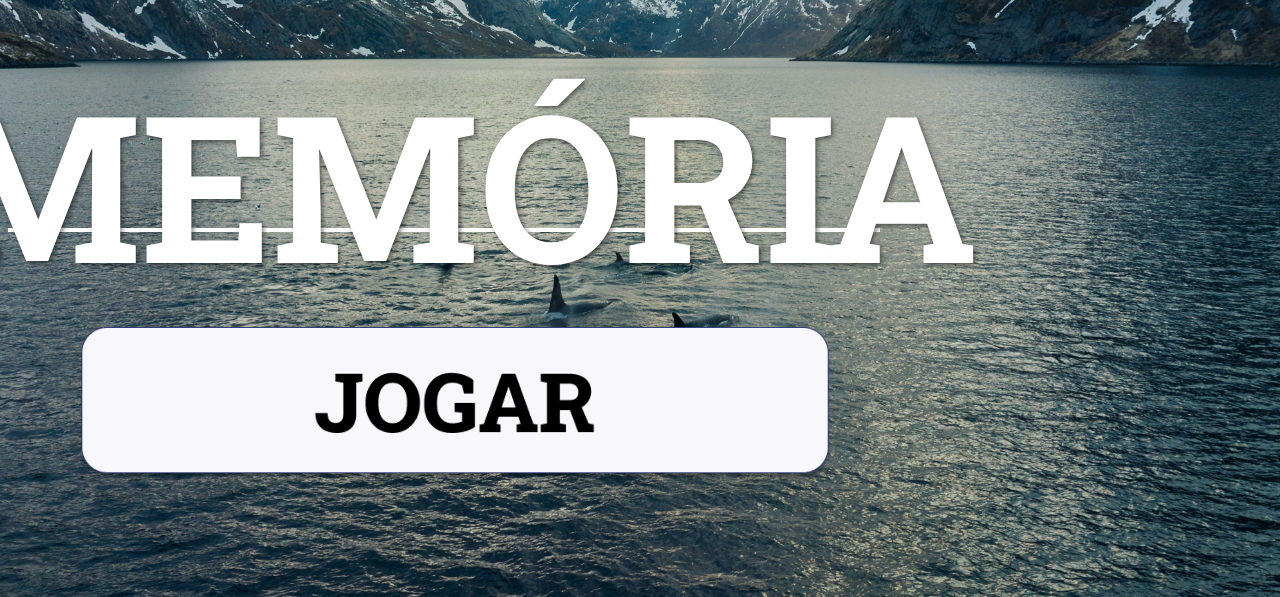
==== commit 0ff0beed: "Correção de erros" ====
--- a/index.html
+++ b/index.html
@@ -64,6 +64,7 @@
 
             <a href="./ajuda/ajuda.html" class="help">
                 <img id="botao-ajuda" src="../imagens/help.png" alt="">
+                <div class="help-text">Alguma dúvida? Clique aqui</div>
             </a>
         </section>
 
@@ -113,7 +114,7 @@
                     </a>
 
                     <div class="menu-invertebrados">
-                        <a href="../ANIMAIS INVERTEBRADOS/index.html" class="an-inver">
+                        <a href="./ANIMAIS INVERTEBRADOS/inver.html" class="an-inver">
                             <img src="../imagens/invertebrados.png" alt="Imagem de um polvo" class="invertebrados">
                             <img  class="retangulo2" src="../imagens/Rectangle 20.png" alt="">
                             <p class="text-inver">INVERTEBRADOS</p>
@@ -165,7 +166,7 @@
                 <img class="areasimg5" src="../imagens/areasruins.png" alt="">
               
             </a>
-                <a href="../MUDANÇAS CLIMÁTICAS/mudancas.html"></a>
+                <a href="../MUDANÇAS CLIMÁTICAS/mudancas.html">
               
                 <img class="ursoimg5" src="../imagens/ursopolarnageleira.png" alt="">
             </a>
@@ -202,11 +203,6 @@
                 <h1>JOGO DA <br> MEMÓRIA</h1>
                </div>
            </div>
-
-           
-
-           <button></button>
-
         </section> 
     </main>
 </body>
--- a/home.css
+++ b/home.css
@@ -197,6 +197,28 @@
     z-index: 1000;
 }
 
+.help .help-text {
+    visibility: hidden;
+    width: 120px;
+    transform: translateY(-150px);
+    right: 7%;
+    background-color: #000000;
+    color: #fff;
+    text-align: center;
+    border-radius: 5px;
+    padding: 5px;
+    position: absolute;
+    z-index: 1;
+    opacity: 0;
+    transition: opacity 0.3s;
+    font-family: "Roboto slab", serif;
+}
+
+.help:hover .help-text {
+    visibility: visible;
+    opacity: 1;
+}
+
 #botao-ajuda {
     width: 4rem; 
     height: 4rem;
